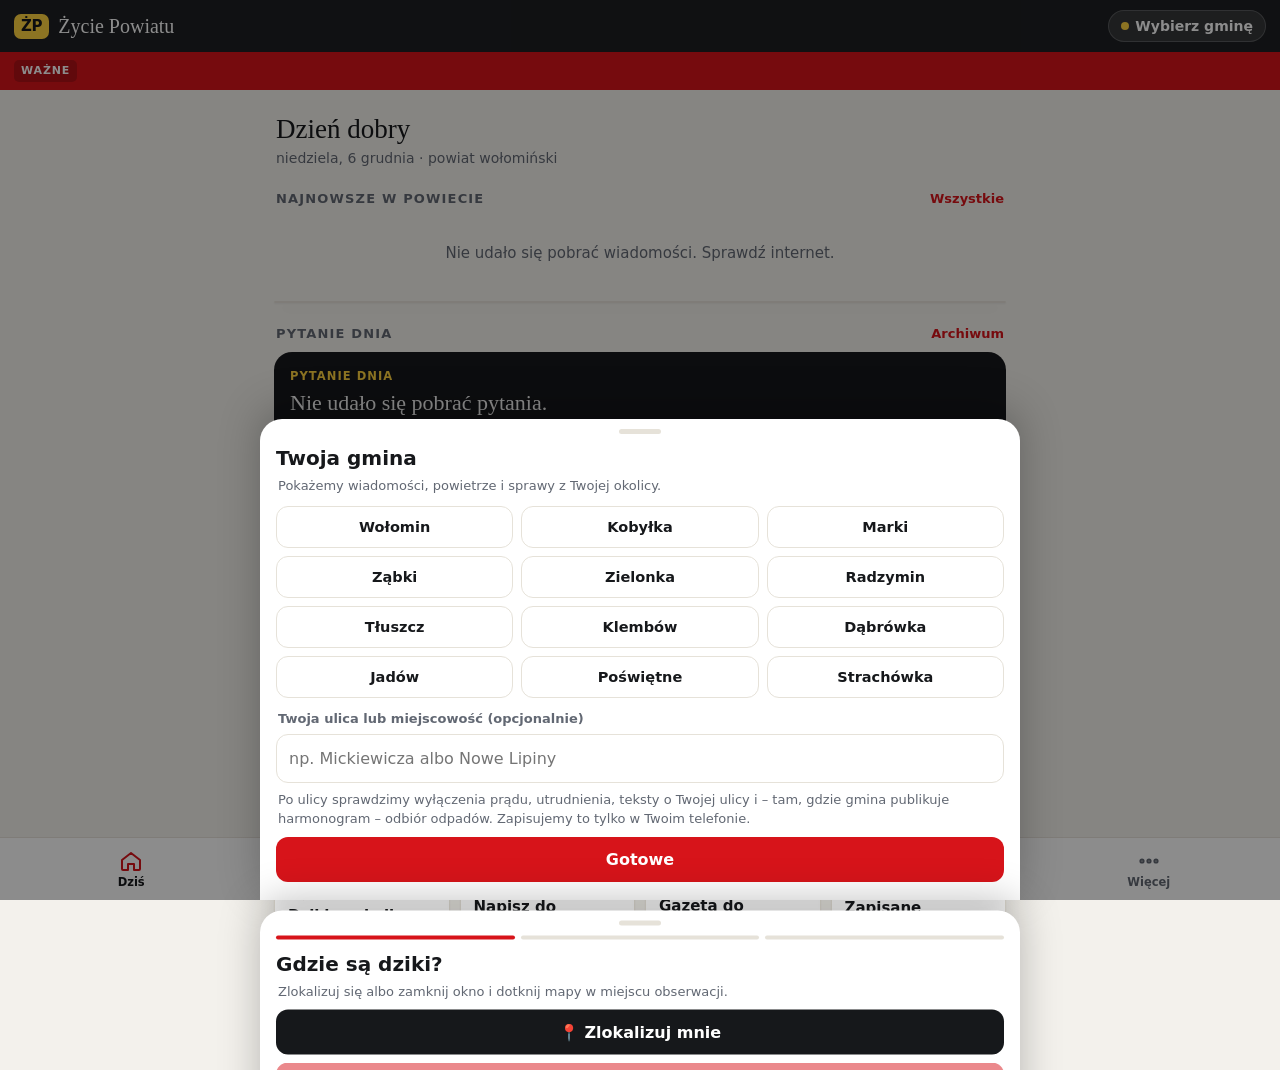
==== zyciepw/index.html @ 7878ee2e "Aplikacja dla czytelników zyciepw.pl (PWA) w katalogu zyciepw/ Wiadomości wg gminy, czytnik, Pytanie" ====
<!DOCTYPE html>
<html lang="pl">
<head>
<meta charset="utf-8">
<meta name="viewport" content="width=device-width, initial-scale=1, viewport-fit=cover">
<meta name="theme-color" content="#16181b">
<meta name="color-scheme" content="light dark">
<title>Życie Powiatu – aplikacja</title>
<meta name="description" content="Aplikacja czytelnika zyciepw.pl: wiadomości z Twojej gminy, Pytanie dnia, wyłączenia prądu i utrudnienia na Twojej ulicy, powietrze, mapa dzików i kontakt z redakcją.">
<link rel="manifest" href="manifest.webmanifest">
<link rel="icon" href="icon-192.png">
<link rel="apple-touch-icon" href="apple-touch-icon.png">
<meta name="apple-mobile-web-app-capable" content="yes">
<meta name="apple-mobile-web-app-title" content="Życie Powiatu">
<meta property="og:type" content="website">
<meta property="og:title" content="Życie Powiatu – aplikacja dla czytelników">
<meta property="og:description" content="Wiadomości z Twojej gminy, Pytanie dnia, Twoja ulica, powietrze i mapa dzików. Bezpłatnie, w telefonie.">
<meta property="og:image" content="https://lechur.github.io/wehikul-czasu/zyciepw/og.png">
<meta property="og:locale" content="pl_PL">
<style>
:root{--brand:#16181b;--y:#ffd23f;--r:#d7141a;--bg:#f3f1ec;--card:#fff;--ink:#16181b;--mut:#626873;--line:#e6e2d9;--soft:#efece5;--acc:#d7141a;--ok:#1f7a45;--okbg:#e6f4ea;--warnbg:#fff6da;--warnbd:#f0d98a;--hdr:rgba(22,24,27,.97);--nav:rgba(255,255,255,.97);--shadow:0 1px 2px rgba(0,0,0,.05),0 6px 18px rgba(0,0,0,.05);--fs:17px;color-scheme:light}
@media (prefers-color-scheme:dark){:root:not([data-theme=light]){--bg:#0f1012;--card:#1a1c20;--ink:#eceae5;--mut:#a2a6ad;--line:#2a2d33;--soft:#24272c;--acc:#ff5a5f;--okbg:#14301f;--warnbg:#352c10;--warnbd:#6b5517;--nav:rgba(22,24,27,.97);--shadow:none;color-scheme:dark}}
:root[data-theme=dark]{--bg:#0f1012;--card:#1a1c20;--ink:#eceae5;--mut:#a2a6ad;--line:#2a2d33;--soft:#24272c;--acc:#ff5a5f;--okbg:#14301f;--warnbg:#352c10;--warnbd:#6b5517;--nav:rgba(22,24,27,.97);--shadow:none;color-scheme:dark}
*{box-sizing:border-box;-webkit-tap-highlight-color:transparent}
html,body{margin:0}
body{font-family:system-ui,-apple-system,"Segoe UI",Roboto,Arial,sans-serif;background:var(--bg);color:var(--ink);line-height:1.45;font-size:16px}
a{color:var(--acc)}
button{font-family:inherit;font-size:inherit;color:inherit}
header.top{position:sticky;top:0;z-index:40;background:var(--hdr);color:#fff;padding:calc(10px + env(safe-area-inset-top)) 14px 10px;display:flex;align-items:center;gap:10px}
.logo{display:flex;align-items:center;gap:9px;text-decoration:none;color:#fff;min-width:0}
.logo b{background:var(--y);color:var(--brand);font-weight:900;font-size:15px;letter-spacing:-.02em;border-radius:7px;padding:5px 7px;line-height:1}
.logo span{font-family:Georgia,"Times New Roman",serif;font-size:20px;white-space:nowrap}
.gchip{margin-left:auto;display:flex;align-items:center;gap:6px;background:rgba(255,255,255,.1);border:1px solid rgba(255,255,255,.18);border-radius:999px;padding:7px 12px;font-size:14px;font-weight:600;cursor:pointer;white-space:nowrap}
.gchip::before{content:"";width:8px;height:8px;border-radius:50%;background:var(--y)}
.strip{background:var(--r);color:#fff;font-size:14px;display:flex;gap:10px;align-items:center;padding:8px 14px;overflow:hidden}
.strip b{text-transform:uppercase;font-size:11px;letter-spacing:.08em;background:rgba(0,0,0,.18);padding:3px 7px;border-radius:5px;flex:none}
.strip a{color:#fff;text-decoration:none;font-weight:600;white-space:nowrap;overflow:hidden;text-overflow:ellipsis}
main{max-width:760px;margin:0 auto;padding:12px 14px calc(96px + env(safe-area-inset-bottom))}
.view{display:none}.view.on{display:block;animation:fi .18s ease}
@keyframes fi{from{opacity:.4;transform:translateY(4px)}to{opacity:1;transform:none}}
h2.sec{font-size:13px;letter-spacing:.09em;text-transform:uppercase;color:var(--mut);margin:22px 2px 8px;display:flex;justify-content:space-between;align-items:baseline}
h2.sec a,h2.sec button{font-size:13px;letter-spacing:0;text-transform:none;font-weight:600;color:var(--acc);background:none;border:0;padding:0;cursor:pointer;text-decoration:none}
.card{background:var(--card);border:1px solid var(--line);border-radius:16px;padding:14px;box-shadow:var(--shadow)}
.hello{margin:4px 2px 0}.hello h1{font-family:Georgia,serif;font-weight:400;font-size:27px;line-height:1.15;margin:0}.hello p{margin:3px 0 0;color:var(--mut);font-size:14px}
.lead{display:block;text-decoration:none;color:inherit;border-radius:18px;overflow:hidden;background:var(--card);border:1px solid var(--line);box-shadow:var(--shadow);cursor:pointer}
.lead .im{aspect-ratio:2/1;background:linear-gradient(135deg,#2b2f36,#16181b);background-size:cover;background-position:center;position:relative}
.lead .im .k{position:absolute;left:12px;top:12px}
.lead .tx{padding:12px 14px 14px}.lead h3{font-family:Georgia,serif;font-weight:400;font-size:22px;line-height:1.2;margin:4px 0 6px}
.lead p{margin:0;color:var(--mut);font-size:15px}
.kat{display:inline-block;font-size:11px;font-weight:800;letter-spacing:.06em;text-transform:uppercase;background:var(--y);color:var(--brand);border-radius:5px;padding:3px 7px}
.kat.g{background:var(--brand);color:#fff}
.meta{font-size:12.5px;color:var(--mut)}
.list{background:var(--card);border:1px solid var(--line);border-radius:16px;overflow:hidden;box-shadow:var(--shadow)}
.it{display:flex;gap:12px;padding:12px 14px;border-bottom:1px solid var(--line);cursor:pointer;align-items:flex-start;background:none;border-left:0;border-right:0;border-top:0;width:100%;text-align:left}
.it:last-child{border-bottom:0}.it:active{background:var(--soft)}
.it .th{width:84px;height:66px;border-radius:10px;flex:none;background:var(--soft) center/cover no-repeat;display:grid;place-items:center;font-size:24px;color:var(--mut)}
.it h4{margin:0 0 4px;font-size:16px;line-height:1.28;font-weight:650}
.it .new{color:var(--r);font-weight:800;font-size:11px;letter-spacing:.06em;margin-right:4px}
.chips{display:flex;gap:7px;overflow-x:auto;padding:2px 2px 8px;scrollbar-width:none;margin:0 -14px;padding-left:14px;padding-right:14px}
.chips::-webkit-scrollbar{display:none}
.chip{flex:none;border:1px solid var(--line);background:var(--card);border-radius:999px;padding:8px 13px;font-size:14px;font-weight:600;cursor:pointer;white-space:nowrap}
.chip.on{background:var(--brand);color:#fff;border-color:var(--brand)}
:root[data-theme=dark] .chip.on{background:var(--y);color:var(--brand)}
@media (prefers-color-scheme:dark){:root:not([data-theme=light]) .chip.on{background:var(--y);color:var(--brand)}}
.srch{display:flex;gap:8px;margin:2px 0 10px}
input,select,textarea{width:100%;font:inherit;font-size:16px;color:var(--ink);background:var(--card);border:1px solid var(--line);border-radius:12px;padding:12px}
textarea{min-height:110px;resize:vertical}
label.l{display:block;font-size:13px;font-weight:700;color:var(--mut);margin:12px 2px 5px}
.btn{display:inline-flex;align-items:center;justify-content:center;gap:8px;border:0;border-radius:12px;padding:13px 16px;font-weight:700;background:var(--brand);color:#fff;cursor:pointer;text-decoration:none;font-size:16px}
.btn.y{background:var(--y);color:var(--brand)}.btn.r{background:var(--r);color:#fff}.btn.gh{background:var(--soft);color:var(--ink)}
.btn.w{width:100%}.btn:disabled{opacity:.5}
.row{display:flex;gap:10px}.row>*{flex:1}
.grid2{display:grid;grid-template-columns:1fr 1fr;gap:10px}
.tile{background:var(--card);border:1px solid var(--line);border-radius:16px;padding:13px;cursor:pointer;box-shadow:var(--shadow);text-align:left;display:block;text-decoration:none;color:inherit;width:100%}
.tile .ic{font-size:22px}.tile b{display:block;font-size:15px;margin-top:6px}.tile small{color:var(--mut);font-size:12.5px;display:block;margin-top:2px}
.big{font-size:30px;font-weight:800;line-height:1.05;letter-spacing:-.02em}
/* pytanie dnia */
.pd{background:var(--brand);color:#fff;border-radius:18px;padding:16px}
.pd .k{font-size:11.5px;font-weight:800;letter-spacing:.09em;text-transform:uppercase;color:var(--y)}
.pd h3{font-family:Georgia,serif;font-weight:400;font-size:22px;line-height:1.2;margin:6px 0 12px}
.pd .opts{display:grid;gap:8px}
.pd .opts button{background:rgba(255,255,255,.08);border:1px solid rgba(255,255,255,.2);border-radius:12px;padding:12px 14px;text-align:left;font-weight:600;cursor:pointer;color:#fff}
.pd .opts button:active{background:rgba(255,210,63,.25)}
.pd select{background:rgba(255,255,255,.08);color:#fff;border-color:rgba(255,255,255,.2);padding:9px 10px;font-size:15px;margin-bottom:10px}
.pd select option{color:#16181b}
.res{margin:8px 0}.res .bar{height:30px;border-radius:9px;background:rgba(255,255,255,.08);position:relative;overflow:hidden}
.res .bar i{position:absolute;inset:0 auto 0 0;background:rgba(255,255,255,.22);border-radius:9px}
.res.me .bar i{background:rgba(255,210,63,.42);box-shadow:inset 3px 0 0 var(--y)}
.res .bar span{position:relative;display:flex;justify-content:space-between;padding:5px 10px;font-size:14px;font-weight:600}
.pd small{opacity:.7;font-size:12.5px}
/* okolica */
.ok{display:flex;gap:10px;align-items:flex-start;padding:10px 0;border-bottom:1px solid var(--line)}.ok:last-child{border-bottom:0}
.ok .e{font-size:20px;width:28px;text-align:center;flex:none}
.ok b{display:block;font-size:15px}.ok span{font-size:13.5px;color:var(--mut)}
.badge{display:inline-block;border-radius:999px;padding:2px 9px;font-size:12px;font-weight:700;background:var(--okbg);color:var(--ok)}
.badge.w{background:var(--warnbg);color:#8a5b00}
.air{display:flex;align-items:center;gap:14px}
.air .dot{width:54px;height:54px;border-radius:50%;display:grid;place-items:center;font-weight:800;color:#fff;font-size:13px;flex:none;text-align:center;line-height:1.1}
.wdays{display:flex;gap:8px;margin-top:10px}
.wd{flex:1;background:var(--soft);border-radius:12px;padding:8px;text-align:center;font-size:13px}.wd b{display:block;font-size:17px}
.bins{display:flex;flex-wrap:wrap;gap:6px;margin-top:6px}.bin{display:inline-flex;align-items:center;gap:6px;font-size:14px;font-weight:600;background:var(--soft);border-radius:10px;padding:5px 9px}.bin i{width:10px;height:10px;border-radius:50%}
/* artykuł */
#reader{position:fixed;inset:0;z-index:60;background:var(--bg);overflow-y:auto;display:none;-webkit-overflow-scrolling:touch}
#reader.on{display:block;animation:sl .2s ease}
@keyframes sl{from{transform:translateX(30px);opacity:.5}to{transform:none;opacity:1}}
.rbar{position:sticky;top:0;z-index:2;display:flex;align-items:center;gap:6px;background:var(--hdr);color:#fff;padding:calc(8px + env(safe-area-inset-top)) 8px 8px}
.rbar button,.rbar a{background:none;border:0;color:#fff;font-size:15px;font-weight:600;padding:9px 11px;border-radius:10px;cursor:pointer;text-decoration:none}
.rbar .sp{flex:1}
.rprog{position:sticky;top:calc(52px + env(safe-area-inset-top));height:3px;background:var(--y);width:0;z-index:2}
article.r{max-width:700px;margin:0 auto;padding:16px 18px 120px;font-size:var(--fs)}
article.r h1{font-family:Georgia,serif;font-weight:400;font-size:calc(var(--fs) * 1.65);line-height:1.18;margin:10px 0 8px}
article.r .hero{width:100%;border-radius:14px;aspect-ratio:2/1;object-fit:cover;background:var(--soft);display:block;margin:10px 0}
article.r .body{line-height:1.65}
article.r .body p{margin:0 0 1em}
article.r .body img{max-width:100%;height:auto;border-radius:10px}
article.r .body figure{margin:1em 0}article.r .body figcaption{font-size:13px;color:var(--mut)}
article.r .body h2,article.r .body h3{font-family:Georgia,serif;font-weight:400;line-height:1.25}
article.r .body blockquote{margin:1em 0;padding:4px 14px;border-left:4px solid var(--y);color:var(--mut)}
article.r .body iframe{display:none}
article.r .body .vid{display:block;background:var(--soft);border-radius:12px;padding:12px 14px;font-weight:700;text-decoration:none;margin:1em 0}
.rfoot{border-top:1px solid var(--line);margin-top:24px;padding-top:14px;display:grid;gap:10px}
.rel h4{font-size:13px;letter-spacing:.08em;text-transform:uppercase;color:var(--mut);margin:26px 0 8px}
/* mapa */
#dzmap{height:58vh;min-height:330px;border-radius:16px;overflow:hidden;border:1px solid var(--line);background:#dfe6dc}
:root[data-theme=dark] #dzmap{background:#1b231c}
.leaflet-container{font-family:inherit}
.legend{display:flex;gap:12px;flex-wrap:wrap;font-size:13px;color:var(--mut);margin:8px 2px}.legend i{display:inline-block;width:11px;height:11px;border-radius:50%;margin-right:5px;vertical-align:-1px;border:2px solid #fff;box-shadow:0 0 0 1px rgba(0,0,0,.15)}
.sheet{position:fixed;left:0;right:0;bottom:0;z-index:70;background:var(--card);border-radius:22px 22px 0 0;box-shadow:0 -10px 40px rgba(0,0,0,.25);padding:10px 16px calc(18px + env(safe-area-inset-bottom));max-height:88vh;overflow-y:auto;transform:translateY(105%);transition:transform .25s ease;max-width:760px;margin:0 auto}
.sheet.on{transform:none}
.sheet .grab{width:42px;height:5px;border-radius:3px;background:var(--line);margin:0 auto 10px}
.sheet h3{margin:4px 0 4px;font-size:20px}
.dim{position:fixed;inset:0;background:rgba(0,0,0,.45);z-index:65;display:none}.dim.on{display:block}
.opts2{display:grid;grid-template-columns:1fr 1fr;gap:8px}
.opt{border:1.5px solid var(--line);background:var(--card);border-radius:12px;padding:12px;font-weight:600;text-align:left;cursor:pointer;font-size:15px}
.opt.on{border-color:var(--r);background:rgba(215,20,26,.07)}
.gtiles{display:grid;grid-template-columns:repeat(3,1fr);gap:8px;margin-top:10px}
.gt{border:1.5px solid var(--line);background:var(--card);border-radius:12px;padding:12px 6px;font-weight:700;cursor:pointer;font-size:14.5px}
.gt.on{border-color:var(--r);background:rgba(215,20,26,.07)}
.steps{display:flex;gap:6px;margin:6px 0 10px}.steps i{flex:1;height:4px;border-radius:2px;background:var(--line)}.steps i.on{background:var(--r)}
.file{display:flex;align-items:center;gap:10px;border:1.5px dashed var(--line);border-radius:12px;padding:14px;cursor:pointer;font-weight:600}
.file input{display:none}
.note{font-size:13px;color:var(--mut);margin:8px 2px}
.warn{background:var(--warnbg);border:1px solid var(--warnbd);border-radius:12px;padding:10px 12px;font-size:14px;margin:10px 0}
/* nav */
nav.tab{position:fixed;left:0;right:0;bottom:0;z-index:50;background:var(--nav);border-top:1px solid var(--line);display:flex;justify-content:space-around;padding:6px 4px calc(6px + env(safe-area-inset-bottom));backdrop-filter:blur(12px);-webkit-backdrop-filter:blur(12px)}
nav.tab button{flex:1;background:none;border:0;display:flex;flex-direction:column;align-items:center;gap:2px;font-size:11.5px;font-weight:600;color:var(--mut);padding:5px 0;cursor:pointer;position:relative}
nav.tab button svg{width:24px;height:24px}
nav.tab button.on{color:var(--ink)}nav.tab button.on svg{color:var(--r)}
nav.tab .cnt{position:absolute;top:0;left:calc(50% + 6px);background:var(--r);color:#fff;border-radius:999px;font-size:10.5px;padding:1px 6px;font-weight:800}
.toast{position:fixed;left:50%;bottom:calc(84px + env(safe-area-inset-bottom));transform:translateX(-50%) translateY(20px);opacity:0;background:var(--brand);color:#fff;padding:11px 16px;border-radius:12px;font-size:14.5px;z-index:90;transition:.2s;pointer-events:none;max-width:90vw;text-align:center}
.toast.on{opacity:1;transform:translateX(-50%)}
.seg{display:grid;grid-template-columns:repeat(3,1fr);background:var(--soft);border-radius:12px;padding:3px}
.seg button{border:0;background:none;border-radius:9px;padding:9px;font-weight:600;cursor:pointer;font-size:14px}
.seg button.on{background:var(--card);box-shadow:0 1px 3px rgba(0,0,0,.12)}
.menu{background:var(--card);border:1px solid var(--line);border-radius:16px;overflow:hidden}
.menu a,.menu button{display:flex;align-items:center;gap:12px;padding:14px;border:0;border-bottom:1px solid var(--line);width:100%;background:none;text-align:left;text-decoration:none;color:var(--ink);font-size:15.5px;cursor:pointer}
.menu a:last-child,.menu button:last-child{border-bottom:0}
.menu .e{font-size:20px;width:26px;text-align:center}.menu small{display:block;color:var(--mut);font-size:12.5px}
.menu .ar{margin-left:auto;color:var(--mut)}
.empty{text-align:center;color:var(--mut);padding:26px 10px;font-size:15px}
.skel{background:linear-gradient(90deg,var(--soft),var(--line),var(--soft));background-size:200% 100%;animation:sk 1.2s infinite;border-radius:10px}
@keyframes sk{to{background-position:-200% 0}}
.offline{background:var(--warnbg);border:1px solid var(--warnbd);color:var(--ink);border-radius:12px;padding:9px 12px;font-size:13.5px;margin:0 0 10px;display:none}
.more{display:block;margin:12px auto 0}
.inst{display:none;background:var(--brand);color:#fff;border-radius:16px;padding:14px;margin-top:14px;gap:12px;align-items:center}
.inst.on{display:flex}.inst b{display:block}.inst small{opacity:.8}
.qr{width:120px;height:120px;border-radius:10px;background:#fff;padding:6px;flex:none}.qr img,.qr canvas{width:108px!important;height:108px!important;display:block}
@media (min-width:900px){main{padding-top:20px}.grid2{grid-template-columns:repeat(4,1fr)}}
</style>
</head>
<body>
<header class="top">
 <a class="logo" href="#dzis" aria-label="Życie Powiatu – start"><b>ŻP</b><span>Życie Powiatu</span></a>
 <button class="gchip" id="gchip" aria-label="Zmień gminę">Wybierz gminę</button>
</header>
<div class="strip" id="strip" hidden><b>Ważne</b><a id="strip-a" href="#"></a></div>

<main>
<div class="offline" id="offline"></div>

<!-- DZIŚ -->
<section class="view on" id="v-dzis">
 <div class="hello"><h1 id="hi">Dzień dobry</h1><p id="hidate"></p></div>
 <h2 class="sec"><span id="lead-t">Najważniejsze</span><button data-go="wiadomosci">Wszystkie</button></h2>
 <div id="s-lead"><div class="skel" style="height:300px;border-radius:18px"></div></div>
 <div class="list" id="s-list" style="margin-top:10px"></div>

 <h2 class="sec"><span>Pytanie dnia</span><a href="https://www.zyciepw.pl/pytanie-dnia/" target="_blank" rel="noopener">Archiwum</a></h2>
 <div class="pd" id="pd"><div class="k">Pytanie dnia</div><h3>Ładuję…</h3></div>

 <h2 class="sec"><span id="ok-t">Twoja okolica</span><button id="ok-edit">Zmień</button></h2>
 <div class="card" id="okolica"></div>

 <h2 class="sec"><span>Powietrze i pogoda</span><a href="https://www.zyciepw.pl/smog-powiat-wolominski/" target="_blank" rel="noopener">Więcej</a></h2>
 <div class="card" id="air"></div>

 <h2 class="sec"><span>Na skróty</span></h2>
 <div class="grid2" id="tiles">
  <button class="tile" data-go="dziki"><div class="ic">🐗</div><b>Dziki w okolicy</b><small id="t-dz">Mapa i zgłoszenia</small></button>
  <button class="tile" data-go="zglos"><div class="ic">✍️</div><b>Napisz do redakcji</b><small>Temat, zdjęcie, sygnał</small></button>
  <a class="tile" id="t-gaz" href="https://www.zyciepw.pl/archiwum-gazety" target="_blank" rel="noopener"><div class="ic">📰</div><b>Gazeta do pobrania</b><small id="t-gaz-s">Najnowszy numer</small></a>
  <button class="tile" data-go="zapisane"><div class="ic">🔖</div><b>Zapisane</b><small id="t-zap">Do przeczytania później</small></button>
 </div>
 <div class="inst" id="inst"><div style="font-size:30px">📲</div><div style="flex:1"><b>Dodaj do ekranu głównego</b><small id="inst-txt">Jedno dotknięcie i masz Życie Powiatu jak aplikację.</small></div><button class="btn y" id="inst-btn">Dodaj</button></div>
</section>

<!-- WIADOMOŚCI -->
<section class="view" id="v-wiadomosci">
 <div class="srch"><input id="q" type="search" placeholder="Szukaj w zyciepw.pl" enterkeyhint="search" autocomplete="off"></div>
 <div class="chips" id="fchips"></div>
 <div class="list" id="n-list"></div>
 <button class="btn gh more" id="n-more" hidden>Pokaż starsze</button>
</section>

<!-- DZIKI -->
<section class="view" id="v-dziki">
 <div class="hello"><h1>Dziki w okolicy</h1><p id="dz-sum">Obserwacje mieszkańców z ostatnich 14 dni.</p></div>
 <div class="chips" id="dz-chips" style="margin-top:10px"></div>
 <div id="dzmap"></div>
 <div class="legend"><span><i style="background:#d21f1f"></i>do 2 dni</span><span><i style="background:#f08a24"></i>3–7 dni</span><span><i style="background:#9aa3b2"></i>starsze</span></div>
 <button class="btn r w" id="dz-add" style="margin-top:6px">🐗 Widzę dziki – zgłoś</button>
 <p class="note">Zgłoszenia trafiają na wspólną mapę zyciepw.pl. Nie wysyłaj zdjęć, na których widać ludzi. Punkty znikają po 14 dniach. W razie zagrożenia dzwoń 112.</p>
</section>

<!-- ZGŁOŚ -->
<section class="view" id="v-zglos">
 <div class="hello"><h1>Napisz do redakcji</h1><p>Coś się dzieje w Twojej okolicy? Daj znać – sprawdzimy i opiszemy.</p></div>
 <form id="zf" class="card" style="margin-top:12px" novalidate>
  <label class="l" for="zf-g">Gmina</label><select id="zf-g"></select>
  <label class="l" for="zf-gdzie">Gdzie? (ulica, miejsce)</label><input id="zf-gdzie" placeholder="np. ul. Lipowa przy szkole">
  <label class="l" for="zf-co">Co się stało?</label><textarea id="zf-co" placeholder="Opisz krótko: co, kiedy, kogo dotyczy."></textarea>
  <label class="l">Zdjęcie (opcjonalnie)</label>
  <label class="file"><input type="file" id="zf-f" accept="image/*"><span>📷</span><span id="zf-fn">Dodaj zdjęcie</span></label>
  <label class="l" for="zf-k">Twój kontakt (opcjonalnie)</label><input id="zf-k" placeholder="telefon lub e-mail – tylko dla redakcji">
  <button class="btn r w" style="margin-top:14px" type="submit">Wyślij do redakcji</button>
  <p class="note" id="zf-note">Wiadomość otworzy się w Twojej poczcie (lub w menu udostępniania razem ze zdjęciem). Adres redakcji: <b>redakcja@zyciepw.pl</b></p>
 </form>
</section>

<!-- ZAPISANE -->
<section class="view" id="v-zapisane">
 <div class="hello"><h1>Zapisane</h1><p>Artykuły do przeczytania później. Działają też bez internetu.</p></div>
 <div class="list" id="z-list" style="margin-top:12px"></div>
</section>

<!-- WIĘCEJ -->
<section class="view" id="v-wiecej">
 <div class="hello"><h1>Więcej</h1><p>Ustawienia i narzędzia portalu.</p></div>
 <h2 class="sec"><span>Moja okolica</span></h2>
 <div class="menu">
  <button id="m-gmina"><span class="e">📍</span><span>Moja gmina i ulica<small id="m-gmina-s">nie ustawiono</small></span><span class="ar">›</span></button>
 </div>
 <h2 class="sec"><span>Wygląd</span></h2>
 <div class="card">
  <div class="seg" id="theme"><button data-t="auto">Auto</button><button data-t="light">Jasny</button><button data-t="dark">Ciemny</button></div>
  <label class="l">Wielkość tekstu w artykułach</label>
  <div class="seg" id="fsz"><button data-f="16">A</button><button data-f="18" style="font-size:17px">A</button><button data-f="21" style="font-size:20px">A</button></div>
 </div>
 <h2 class="sec"><span>Narzędzia zyciepw.pl</span></h2>
 <div class="menu">
  <a href="https://www.zyciepw.pl/wylaczenia-pradu/" target="_blank" rel="noopener"><span class="e">⚡</span><span>Wyłączenia prądu<small>Planowane, w każdej gminie</small></span><span class="ar">↗</span></a>
  <a href="https://www.zyciepw.pl/utrudnienia/" target="_blank" rel="noopener"><span class="e">🚧</span><span>Utrudnienia drogowe<small>Zamknięcia i objazdy na mapie</small></span><span class="ar">↗</span></a>
  <a href="https://www.zyciepw.pl/moja-ulica/" target="_blank" rel="noopener"><span class="e">🏠</span><span>Moja ulica<small>Wszystko o Twojej ulicy</small></span><span class="ar">↗</span></a>
  <a href="https://www.zyciepw.pl/budzety-gmin/" target="_blank" rel="noopener"><span class="e">💰</span><span>Budżety gmin<small>Na co idą nasze pieniądze</small></span><span class="ar">↗</span></a>
  <a href="https://www.zyciepw.pl/wehikul-czasu/" target="_blank" rel="noopener"><span class="e">🕰️</span><span>Wehikuł czasu<small>Miasta z lotu ptaka: wtedy i dziś</small></span><span class="ar">↗</span></a>
  <a href="https://www.zyciepw.pl/kino/" target="_blank" rel="noopener"><span class="e">🎬</span><span>Kino<small>Repertuar w okolicy</small></span><span class="ar">↗</span></a>
  <a href="https://www.zyciepw.pl/firmy/" target="_blank" rel="noopener"><span class="e">🏪</span><span>Katalog firm<small>Lokalni przedsiębiorcy</small></span><span class="ar">↗</span></a>
  <a id="m-kob" href="https://lechur.github.io/wehikul-czasu/kobylka/" target="_blank" rel="noopener" hidden><span class="e">🏛️</span><span>Aplikacja mieszkańca Kobyłki<small>Odpady, sprawy do radnych, komunikacja</small></span><span class="ar">↗</span></a>
 </div>
 <h2 class="sec"><span>Życie Powiatu</span></h2>
 <div class="menu">
  <a href="https://www.zyciepw.pl/redakcja/" target="_blank" rel="noopener"><span class="e">👥</span><span>Redakcja i kontakt<small>redakcja@zyciepw.pl</small></span><span class="ar">↗</span></a>
  <a href="https://www.zyciepw.pl/reklama/" target="_blank" rel="noopener"><span class="e">📣</span><span>Reklama dla firm<small>Portal, gazeta, aplikacja</small></span><span class="ar">↗</span></a>
  <a href="https://www.zyciepw.pl/polityka-prywatnosci/" target="_blank" rel="noopener"><span class="e">🔒</span><span>Prywatność<small>Ustawienia zostają w Twoim telefonie</small></span><span class="ar">↗</span></a>
  <button id="m-share"><span class="e">💬</span><span>Poleć aplikację znajomym<small>Wyślij link</small></span><span class="ar">›</span></button>
 </div>
 <div class="card" style="margin-top:14px;display:flex;gap:14px;align-items:center">
  <div class="qr" id="qr" role="img" aria-label="Kod QR aplikacji"></div>
  <div><b>Otwórz w telefonie</b><p class="meta" style="margin:4px 0 0">Zeskanuj kod aparatem, a potem wybierz „Dodaj do ekranu głównego”.</p></div>
 </div>
 <p class="note" style="text-align:center;margin-top:16px">Życie Powiatu na Mazowszu · bezpłatny tygodnik powiatu wołomińskiego<br><span id="ver"></span></p>
</section>
</main>

<!-- czytnik -->
<div id="reader" aria-modal="true" role="dialog">
 <div class="rbar"><button id="r-back">‹ Wróć</button><span class="sp"></span><button id="r-fs" aria-label="Wielkość tekstu">Aa</button><button id="r-save" aria-label="Zapisz">🔖</button><button id="r-share" aria-label="Udostępnij">↗︎</button></div>
 <div class="rprog" id="rprog"></div>
 <article class="r" id="r-art"></article>
</div>

<!-- arkusze -->
<div class="dim" id="dim"></div>
<div class="sheet" id="sh-g">
 <div class="grab"></div>
 <h3>Twoja gmina</h3>
 <p class="note" style="margin-top:0">Pokażemy wiadomości, powietrze i sprawy z Twojej okolicy.</p>
 <div class="gtiles" id="gtiles"></div>
 <label class="l" for="g-u">Twoja ulica lub miejscowość (opcjonalnie)</label>
 <input id="g-u" placeholder="np. Mickiewicza albo Nowe Lipiny" autocomplete="address-line1">
 <p class="note">Po ulicy sprawdzimy wyłączenia prądu, utrudnienia, teksty o Twojej ulicy i – tam, gdzie gmina publikuje harmonogram – odbiór odpadów. Zapisujemy to tylko w Twoim telefonie.</p>
 <button class="btn r w" id="g-ok">Gotowe</button>
</div>

<div class="sheet" id="sh-dz">
 <div class="grab"></div>
 <div class="steps"><i class="on"></i><i></i><i></i></div>
 <div id="dz-s1">
  <h3>Gdzie są dziki?</h3>
  <p class="note" style="margin-top:0">Zlokalizuj się albo zamknij okno i dotknij mapy w miejscu obserwacji.</p>
  <button class="btn w" id="dz-gps">📍 Zlokalizuj mnie</button>
  <p class="note" id="dz-where"></p>
  <button class="btn r w" id="dz-n1" disabled>Dalej</button>
 </div>
 <div id="dz-s2" hidden>
  <h3>Ile i co robią?</h3>
  <div class="opts2" id="dz-ile"></div>
  <div class="opts2" id="dz-co" style="margin-top:10px"></div>
  <div class="row" style="margin-top:14px"><button class="btn gh" id="dz-b2">Wstecz</button><button class="btn r" id="dz-n2" disabled>Dalej</button></div>
 </div>
 <div id="dz-s3" hidden>
  <h3>Zdjęcie lub film (opcjonalnie)</h3>
  <label class="file"><input type="file" id="dz-f" accept="image/*,video/*"><span>📷</span><span id="dz-fn">Dodaj zdjęcie lub krótki film</span></label>
  <p class="note">Zdjęcie pojawi się na mapie po sprawdzeniu przez redakcję.</p>
  <div class="row" style="margin-top:10px"><button class="btn gh" id="dz-b3">Wstecz</button><button class="btn r" id="dz-send">Wyślij zgłoszenie</button></div>
  <p class="note" id="dz-msg"></p>
 </div>
</div>

<nav class="tab" id="tabbar">
 <button data-go="dzis" class="on"><svg viewBox="0 0 24 24" fill="none" stroke="currentColor" stroke-width="2" stroke-linecap="round" stroke-linejoin="round"><path d="M3 11l9-7 9 7v9a1 1 0 0 1-1 1h-5v-6h-6v6H4a1 1 0 0 1-1-1z"/></svg>Dziś</button>
 <button data-go="wiadomosci"><svg viewBox="0 0 24 24" fill="none" stroke="currentColor" stroke-width="2" stroke-linecap="round" stroke-linejoin="round"><rect x="3" y="4" width="18" height="16" rx="2"/><path d="M7 8h10M7 12h10M7 16h6"/></svg>Wiadomości<span class="cnt" id="cnt" hidden></span></button>
 <button data-go="dziki"><svg viewBox="0 0 24 24" fill="none" stroke="currentColor" stroke-width="2" stroke-linecap="round" stroke-linejoin="round"><path d="M12 21s-7-6.2-7-12a7 7 0 0 1 14 0c0 5.8-7 12-7 12z"/><circle cx="12" cy="9" r="2.5"/></svg>Mapa</button>
 <button data-go="zglos"><svg viewBox="0 0 24 24" fill="none" stroke="currentColor" stroke-width="2" stroke-linecap="round" stroke-linejoin="round"><path d="M4 20h4L19 9l-4-4L4 16z"/><path d="M13.5 6.5l4 4"/></svg>Do redakcji</button>
 <button data-go="wiecej"><svg viewBox="0 0 24 24" fill="none" stroke="currentColor" stroke-width="2" stroke-linecap="round"><circle cx="5" cy="12" r="1.6"/><circle cx="12" cy="12" r="1.6"/><circle cx="19" cy="12" r="1.6"/></svg>Więcej</button>
</nav>
<div class="toast" id="toast"></div>

<script id="snap" type="application/json">null</script>
<script>
(function(){
'use strict';
var VER='1.0 · 15.11.2026';
var SITE='https://www.zyciepw.pl',API=SITE+'/wp-json',DZAPI=SITE+'/mieszkaniec-api/?zasob=dziki';
var SNAP=null;try{SNAP=JSON.parse(document.getElementById('snap').textContent)}catch(e){}
var PREVIEW=!!(SNAP&&SNAP.podglad);
var APPURL=PREVIEW?'https://lechur.github.io/wehikul-czasu/zyciepw/':location.href.split('#')[0];
function qr(){var e=$('qr');if(e.firstChild)return;var s=document.createElement('script');s.src='https://cdnjs.cloudflare.com/ajax/libs/qrcodejs/1.0.0/qrcode.min.js';s.onload=function(){try{new QRCode(e,{text:APPURL,width:216,height:216,correctLevel:QRCode.CorrectLevel.M})}catch(x){e.parentNode.style.display='none'}};s.onerror=function(){e.parentNode.style.display='none'};document.body.appendChild(s)}
var G=[{s:'wolomin',n:'Wołomin',c:153,la:52.3449,lo:21.242},{s:'kobylka',n:'Kobyłka',c:159,la:52.3394,lo:21.1957},{s:'marki',n:'Marki',c:616,la:52.3263,lo:21.1047},{s:'zabki',n:'Ząbki',c:722,la:52.2925,lo:21.1062},{s:'zielonka',n:'Zielonka',c:168,la:52.3054,lo:21.1604},{s:'radzymin',n:'Radzymin',c:174,la:52.4147,lo:21.184},{s:'tluszcz',n:'Tłuszcz',c:718,la:52.4329,lo:21.4386},{s:'klembow',n:'Klembów',c:190,la:52.4048,lo:21.3324},{s:'dabrowka',n:'Dąbrówka',c:777,la:52.489,lo:21.259},{s:'jadow',n:'Jadów',c:744,la:52.4808,lo:21.6242},{s:'poswietne',n:'Poświętne',c:733,la:52.36,lo:21.4},{s:'strachowka',n:'Strachówka',c:732,la:52.433,lo:21.666}];
var GC={};G.forEach(function(g){GC[g.c]=g});
var KAT={85:'Samorząd',79:'Sport',88:'Kultura',90:'Zdrowie',91:'Ekologia',80:'Oświata',93:'Bezpieczeństwo',12451:'Na sygnale',75:'Wydarzenia',82:'Felietony',452:'Historia',83:'Gospodarka',87:'Polityka',1365:'Fotoreportaż',1602:'Prawo i biznes',1650:'Kulinaria',3:'Aktualności',380:'Powiat'};
var FILTRY=[{id:'moja',n:'Moja gmina'},{id:'all',n:'Najnowsze'},{id:'powiat',n:'Powiat',q:'categories=380'},{id:'sam',n:'Samorząd',q:'categories=85'},{id:'bez',n:'Na sygnale',q:'categories=93,12451'},{id:'sport',n:'Sport',q:'categories=79'},{id:'kul',n:'Kultura',q:'categories=88,75'},{id:'zdr',n:'Zdrowie',q:'categories=90'},{id:'osw',n:'Oświata',q:'categories=80'},{id:'eko',n:'Ekologia',q:'categories=91'}];
var DZILE=['1 dzik','2–5 dzików','więcej niż 5 dzików','locha z młodymi'],DZCO=['przechodzą','żerują, ryją','są przy śmietnikach','zachowują się agresywnie'];
var FR={zm:['zmieszane','#4b4f55'],bio:['bio','#8a5a2b'],pap:['papier','#1f6fd1'],mtw:['metale i tworzywa','#e2b100'],szk:['szkło','#1f8a4c'],seg:['segregowane','#1f6fd1'],gab:['gabaryty','#7a3db8'],pop:['popiół','#8c8c8c'],cho:['choinki','#2e7d32']};

/* ---------- stan ---------- */
var S={g:'',u:'',theme:'auto',fs:18,saved:[],seen:0,votes:{}};
try{var x=JSON.parse(localStorage.getItem('zp_app')||'null');if(x)for(var k in x)S[k]=x[k]}catch(e){}
function save(){try{localStorage.setItem('zp_app',JSON.stringify(S))}catch(e){}}
function cacheGet(k){try{return JSON.parse(localStorage.getItem('zp_c_'+k)||'null')}catch(e){return null}}
function cacheSet(k,v){try{localStorage.setItem('zp_c_'+k,JSON.stringify(v))}catch(e){}}
var $=function(id){return document.getElementById(id)};
function esc(s){return String(s==null?'':s).replace(/[&<>"']/g,function(c){return {'&':'&amp;','<':'&lt;','>':'&gt;','"':'&quot;',"'":'&#39;'}[c]})}
function txt(h){var d=document.createElement('div');d.innerHTML=h||'';return (d.textContent||'').replace(/\s+/g,' ').trim()}
function gm(s){for(var i=0;i<G.length;i++)if(G[i].s===s)return G[i];return null}
function pl(n,a,b,c){return n===1?a:(n%10>=2&&n%10<=4&&(n%100<10||n%100>=20))?b:c}
function toast(m){var t=$('toast');t.textContent=m;t.classList.add('on');clearTimeout(t._t);t._t=setTimeout(function(){t.classList.remove('on')},2600)}
function ago(d){var t=new Date(d),m=(Date.now()-t)/6e4;if(m<1)return 'przed chwilą';if(m<60)return Math.round(m)+' min temu';if(m<60*24&&t.getDate()===new Date().getDate())return 'dziś, '+t.toLocaleTimeString('pl-PL',{hour:'2-digit',minute:'2-digit'});var y=new Date();y.setDate(y.getDate()-1);if(t.toDateString()===y.toDateString())return 'wczoraj, '+t.toLocaleTimeString('pl-PL',{hour:'2-digit',minute:'2-digit'});return t.toLocaleDateString('pl-PL',{day:'numeric',month:'long'})}
function tmo(p,ms){return Promise.race([p,new Promise(function(_,r){setTimeout(function(){r(new Error('timeout'))},ms||9000)})])}
var offlineShown=false;
function offline(){if(offlineShown)return;offlineShown=true;var o=$('offline');o.style.display='block';o.textContent=PREVIEW?'Podgląd aplikacji: dane zapisane '+(SNAP.stan||'')+'. Po instalacji na telefonie wszystko odświeża się na żywo.':'Brak połączenia – pokazuję ostatnio pobrane dane.'}
/* GET z zapasem: sieć → pamięć telefonu → migawka */
function getJ(url,key){
 if(PREVIEW){var v=SNAP.r[key];if(v===undefined&&key)v=SNAP.r[key.split('_').slice(0,2).join('_')];offline();return v!==undefined?Promise.resolve(v):Promise.reject(new Error('brak'))}
 return tmo(fetch(url).then(function(r){if(!r.ok)throw new Error(r.status);return r.json()}),9000).then(function(j){if(key)cacheSet(key,j);return j}).catch(function(e){var c=key&&cacheGet(key);if(c){offline();return c}throw e})}

/* ---------- motyw ---------- */
function theme(){if(S.theme==='auto')document.documentElement.removeAttribute('data-theme');else document.documentElement.setAttribute('data-theme',S.theme);document.querySelectorAll('#theme button').forEach(function(b){b.classList.toggle('on',b.dataset.t===S.theme)});document.querySelectorAll('#fsz button').forEach(function(b){b.classList.toggle('on',+b.dataset.f===S.fs)});document.documentElement.style.setProperty('--fs',S.fs+'px')}
document.querySelectorAll('#theme button').forEach(function(b){b.onclick=function(){S.theme=b.dataset.t;save();theme()}});
document.querySelectorAll('#fsz button').forEach(function(b){b.onclick=function(){S.fs=+b.dataset.f;save();theme()}});

/* ---------- posty ---------- */
var F='_fields=id,date,link,title,excerpt,categories,tags,_links,_embedded&_embed=wp:featuredmedia';
function img(p,size){
 if(p._img!==undefined)return p._img;
 try{var m=p._embedded['wp:featuredmedia'][0],s=m.media_details&&m.media_details.sizes||{};var o=s[size]||s['zycie-card']||s.medium_large||s.large||s.medium;return (o&&o.source_url)||m.source_url||''}catch(e){return ''}}
function kat(p){var c=p.categories||[],g='',k='';c.forEach(function(i){if(GC[i]&&!g)g=GC[i].n;if(KAT[i]&&!k&&i!==3&&i!==380)k=KAT[i]});return {g:g,k:k}}
function isNew(p){return S.seen&&new Date(p.date)>new Date(S.seen)}
var POSTS={};
function keep(arr){(arr||[]).forEach(function(p){POSTS[p.id]=p})}
function item(p){var k=kat(p),im=img(p,'zycie-square');return '<button class="it" data-p="'+p.id+'"><div class="th"'+(im?' style="background-image:url(\''+esc(im)+'\')"':'')+'>'+(im?'':'📰')+'</div><div><h4>'+(isNew(p)?'<span class="new">NOWE</span>':'')+esc(txt(p.title.rendered))+'</h4><div class="meta">'+esc([k.g,k.k].filter(Boolean).join(' · '))+(k.g||k.k?' · ':'')+ago(p.date)+'</div></div></button>'}
function bindItems(el){el.querySelectorAll('[data-p]').forEach(function(b){b.onclick=function(){openArt(+b.dataset.p)}})}

/* ---------- DZIŚ ---------- */
function hello(){var h=new Date().getHours();$('hi').textContent=h>=18?'Dobry wieczór':'Dzień dobry';var g=gm(S.g);$('hidate').textContent=new Date().toLocaleDateString('pl-PL',{weekday:'long',day:'numeric',month:'long'})+(g?' · '+g.n:' · powiat wołomiński');$('gchip').textContent=g?g.n:'Wybierz gminę';$('m-gmina-s').textContent=g?(g.n+(S.u?', '+S.u:'')):'nie ustawiono';$('m-kob').hidden=S.g!=='kobylka'}
function loadStart(){
 var g=gm(S.g),key='lead_'+(g?g.s:'pow'),q=g?'categories='+g.c:'categories=380';
 $('lead-t').textContent=g?'Najnowsze: '+g.n:'Najnowsze w powiecie';
 getJ(API+'/wp/v2/posts?per_page=6&'+q+'&'+F,key).then(function(a){keep(a);if(!a.length){$('s-lead').innerHTML='<div class="empty">Brak nowych wiadomości.</div>';return}
  var p=a[0],k=kat(p),im=img(p,'zycie-lead');
  $('s-lead').innerHTML='<div class="lead" data-p="'+p.id+'"><div class="im"'+(im?' style="background-image:url(\''+esc(im)+'\')"':'')+'><span class="k"><span class="kat">'+esc(k.k||k.g||'Powiat')+'</span></span></div><div class="tx"><div class="meta">'+ago(p.date)+'</div><h3>'+esc(txt(p.title.rendered))+'</h3><p>'+esc(txt(p.excerpt.rendered).slice(0,170))+'</p></div></div>';
  $('s-list').innerHTML=a.slice(1,6).map(item).join('');bindItems($('s-lead'));bindItems($('s-list'));newCount();
 }).catch(function(){$('s-lead').innerHTML='<div class="empty">Nie udało się pobrać wiadomości. Sprawdź internet.</div>';$('s-list').innerHTML=''});
 // pasek „Ważne”
 getJ(API+'/wp/v2/posts?per_page=1&tags=41864&_fields=id,date,link,title,excerpt,categories','wazne').then(function(a){if(!a||!a[0])return;var p=a[0];if((Date.now()-new Date(p.date))/864e5>3)return;keep(a);$('strip').hidden=false;$('strip-a').textContent=txt(p.title.rendered);$('strip-a').onclick=function(e){e.preventDefault();openArt(p.id)}}).catch(function(){});
 pytanie();okolica();powietrze();dzikiTile();gazeta();
}
function newCount(){
 if(!S.seen){S.seen=Date.now();save();return}
 getJ(API+'/wp/v2/posts?per_page=30&after='+new Date(S.seen).toISOString().slice(0,19)+'&_fields=id','nowe').then(function(a){var n=(a||[]).length;$('cnt').hidden=!n;$('cnt').textContent=n>29?'30+':n}).catch(function(){});
}
/* Pytanie dnia */
function pytanie(){
 var A=$('pd');
 getJ(API+'/zr/v1/pytanie','pytanie').then(function(d){
  if(!d||!d.opcje){A.innerHTML='<div class="k">Pytanie dnia</div><h3>Nowe pytanie pojawi się wkrótce.</h3>';return}
  var moj=S.votes[d.id];
  if(moj!==undefined)return wyniki(d,moj);
  A.innerHTML='<div class="k">Pytanie dnia · '+esc(d.data||'')+'</div><h3>'+esc(d.pytanie)+'</h3><select id="pd-g" aria-label="Twoja gmina">'+G.map(function(g){return '<option value="'+g.s+'"'+(S.g===g.s?' selected':'')+'>'+g.n+'</option>'}).join('')+'</select><div class="opts">'+d.opcje.map(function(o,i){return '<button data-i="'+i+'">'+esc(o)+'</button>'}).join('')+'</div><small>Wyniki zobaczysz po oddaniu głosu.</small>';
  A.querySelectorAll('.opts button').forEach(function(b){b.onclick=function(){
   var i=+b.dataset.i,g=$('pd-g').value;A.querySelectorAll('.opts button').forEach(function(x){x.disabled=true});
   if(PREVIEW){d.suma[i]++;d.razem++;S.votes[d.id]=i;save();wyniki(d,i);toast('Podgląd: głos nie został wysłany');return}
   fetch(API+'/zr/v1/pytanie',{method:'POST',headers:{'Content-Type':'application/json'},body:JSON.stringify({id:d.id,o:i,g:g})}).then(function(r){return r.json().then(function(j){return [r.ok,j]})}).then(function(x){if(x[0]){S.votes[d.id]=i;save();wyniki(x[1].opcje?x[1]:d,i);toast('Dziękujemy za głos!')}else{toast(x[1].message||'Nie udało się zapisać głosu');A.querySelectorAll('.opts button').forEach(function(y){y.disabled=false})}}).catch(function(){toast('Brak połączenia – spróbuj za chwilę');A.querySelectorAll('.opts button').forEach(function(y){y.disabled=false})});
  }});
 }).catch(function(){A.innerHTML='<div class="k">Pytanie dnia</div><h3>Nie udało się pobrać pytania.</h3>'});
}
function wyniki(d,moj){
 var A=$('pd'),r=d.razem||0;
 A.innerHTML='<div class="k">Pytanie dnia · wyniki</div><h3>'+esc(d.pytanie)+'</h3>'+d.opcje.map(function(o,i){var v=d.suma[i]||0,p=r?Math.round(v*100/r):0;return '<div class="res'+(i===moj?' me':'')+'"><div class="bar"><i style="width:'+p+'%"></i><span><span>'+(i===moj?'✓ ':'')+esc(o)+'</span><span>'+p+'%</span></span></div></div>'}).join('')+'<small>Głosów: '+r+'. Sonda czytelników, nie badanie reprezentatywne.</small>';
}
/* Okolica: ulica + odpady */
function okolica(){
 var C=$('okolica'),g=gm(S.g);
 if(!g){C.innerHTML='<div class="ok"><span class="e">📍</span><div><b>Ustaw swoją gminę i ulicę</b><span>Pokażemy wyłączenia prądu, utrudnienia i teksty o Twojej okolicy.</span></div></div><button class="btn r w" style="margin-top:8px" id="ok-set">Ustaw okolicę</button>';$('ok-set').onclick=openG;return}
 $('ok-t').textContent=S.u?S.u+', '+g.n:'Gmina '+g.n;
 if(!S.u){C.innerHTML='<div class="ok"><span class="e">🏠</span><div><b>Dodaj ulicę</b><span>Wtedy sprawdzimy prąd, drogi i odbiór odpadów pod Twoim adresem.</span></div></div><button class="btn gh w" style="margin-top:8px" id="ok-set">Dodaj ulicę</button>';$('ok-set').onclick=openG;return}
 C.innerHTML='<div class="skel" style="height:120px"></div>';
 var k='ul_'+g.s+'_'+S.u.toLowerCase();
 Promise.all([getJ(API+'/zr/v1/ulica?g='+g.s+'&u='+encodeURIComponent(S.u),k).catch(function(){return null}),getJ(API+'/zr/v1/odpady?g='+g.s+'&u='+encodeURIComponent(S.u),'od_'+g.s+'_'+S.u.toLowerCase()).catch(function(){return null})]).then(function(r){
  var d=r[0],o=r[1],h='';
  if(d){
   var p=d.prad||[],dr=d.drogi||[],t=d.ulica_teksty||[];
   h+='<div class="ok"><span class="e">⚡</span><div><b>Prąd '+(p.length?'<span class="badge w">'+p.length+' '+pl(p.length,'wyłączenie','wyłączenia','wyłączeń')+'</span>':'<span class="badge">bez planowanych wyłączeń</span>')+'</b><span>'+(p.length?p.slice(0,3).map(function(x){var a=new Date(String(x.od).replace(' ','T')),b=new Date(String(x.do).replace(' ','T'));return '<b style="display:inline">'+a.toLocaleDateString('pl-PL',{weekday:'short',day:'numeric',month:'numeric'})+' '+a.toLocaleTimeString('pl-PL',{hour:'2-digit',minute:'2-digit'})+'–'+b.toLocaleTimeString('pl-PL',{hour:'2-digit',minute:'2-digit'})+'</b> '+esc(x.gdzie||'')}).join('<br>'):'na Twojej ulicy · w całej gminie: '+(d.prad_gmina||0))+'</span></div></div>';
   h+='<div class="ok"><span class="e">🚧</span><div><b>Drogi '+(dr.length?'<span class="badge w">'+dr.length+' '+pl(dr.length,'utrudnienie','utrudnienia','utrudnień')+'</span>':'<span class="badge">bez utrudnień</span>')+'</b><span>'+(dr.length?dr.slice(0,3).map(function(x){return x.u?'<a href="'+esc(x.u)+'" target="_blank" rel="noopener">'+esc(x.t)+'</a>':esc(x.t||'')}).join('<br>'):'na Twojej ulicy · w gminie: '+(d.drogi_gmina||0))+' · <a href="https://www.zyciepw.pl/utrudnienia/" target="_blank" rel="noopener">mapa</a></span></div></div>';
   if(t.length)h+='<div class="ok"><span class="e">📰</span><div><b>O Twojej ulicy</b><span>'+t.slice(0,3).map(function(x){return '<a href="'+esc(x.u)+'" data-link="'+esc(x.u)+'">'+esc(x.t)+'</a> <span class="meta">'+esc(x.d)+'</span>'}).join('<br>')+'</span></div></div>';
  }
  if(o&&o.jest&&o.rejony&&o.rejony.length){
   var rj=o.rejony[0],today=new Date().toISOString().slice(0,10),dn=Object.keys(rj.terminy||{}).filter(function(x){return x>=today}).sort().slice(0,3);
   if(dn.length){h+='<div class="ok"><span class="e">♻️</span><div><b>Odbiór odpadów</b><span>'+esc(rj.nazwa)+'</span>'+dn.map(function(x){var dt=new Date(x+'T12:00');return '<div style="margin-top:6px"><span class="meta"><b style="display:inline;color:var(--ink)">'+dt.toLocaleDateString('pl-PL',{weekday:'short',day:'numeric',month:'short'})+'</b></span><div class="bins">'+rj.terminy[x].map(function(f){var q=(o.frakcje&&o.frakcje[f])||FR[f]||[f,'#888'];return '<span class="bin"><i style="background:'+q[1]+'"></i>'+esc(q[0])+'</span>'}).join('')+'</div></div>'}).join('')+(rj.kal?'<div style="margin-top:6px"><a href="'+esc(rj.kal)+'" target="_blank" rel="noopener">Dodaj terminy do kalendarza</a></div>':'')+'</div></div>'}
  }else if(o&&!o.jest){h+='<div class="ok"><span class="e">♻️</span><div><b>Odbiór odpadów</b><span>Harmonogram dla gminy '+esc(g.n)+' dodamy wkrótce.</span></div></div>'}
  if(!h)h='<div class="empty">Nie udało się sprawdzić Twojej okolicy.</div>';
  C.innerHTML=h;C.querySelectorAll('[data-link]').forEach(function(a){a.onclick=function(e){var id=null;for(var i in POSTS)if(POSTS[i].link===a.dataset.link)id=+i;if(id){e.preventDefault();openArt(id)}else{e.preventDefault();openBySlug(a.dataset.link)}}});
 });
}
/* Powietrze i pogoda */
function powietrze(){
 var g=gm(S.g)||G[0],C=$('air');C.innerHTML='<div class="skel" style="height:80px"></div>';
 Promise.all([getJ(API+'/zr/v1/powietrze','powietrze').catch(function(){return null}),getJ('https://api.open-meteo.com/v1/forecast?latitude='+g.la+'&longitude='+g.lo+'&current=temperature_2m,weather_code&daily=temperature_2m_min,temperature_2m_max,precipitation_probability_max,weather_code&forecast_days=3&timezone=Europe%2FWarsaw','pogoda_'+g.s).catch(function(){return null})]).then(function(r){
  var a=r[0]&&r[0].gminy&&r[0].gminy[g.s],w=a&&a.w,h='';
  var col={1:'#1f9d55',2:'#7cb342',3:'#f2b01e',4:'#ef6c00',5:'#d32f2f',6:'#7b1fa2',0:'#1f9d55'};
  if(w){var pm=w.pm25||w.pm10||{};h+='<div class="air"><div class="dot" style="background:'+(col[w.idx]||'#888')+'">'+esc(w.idx_n||'–')+'</div><div><b>Powietrze: '+esc(w.idx_n||'brak danych')+'</b><div class="meta">'+(w.pm25?'PM2,5: '+w.pm25.v+' µg/m³ · ':'')+(w.pm10?'PM10: '+w.pm10.v+' µg/m³':'')+'</div><div class="meta">Stacja: '+esc(w.stacja)+' ('+w.km+' km)'+(w.km>30?', wynik orientacyjny':'')+' · GIOŚ</div></div></div>'}
  var m=r[1];
  if(m&&m.daily){var ic=function(c){return c===0?'☀️':c<=2?'🌤️':c===3?'☁️':c<=48?'🌫️':c<=67?'🌧️':c<=77?'🌨️':c<=82?'🌦️':'⛈️'};
   h+='<div class="wdays">'+m.daily.time.map(function(t,i){return '<div class="wd">'+(i===0?'Dziś':new Date(t+'T12:00').toLocaleDateString('pl-PL',{weekday:'short'}))+'<b>'+ic(m.daily.weather_code[i])+' '+Math.round(m.daily.temperature_2m_max[i])+'°</b><span class="meta">'+Math.round(m.daily.temperature_2m_min[i])+'° · ☔ '+(m.daily.precipitation_probability_max[i]||0)+'%</span></div>'}).join('')+'</div><div class="meta" style="margin-top:6px">'+esc(g.n)+(m.current?' · teraz '+Math.round(m.current.temperature_2m)+'°C':'')+' · Open-Meteo</div>'}
  C.innerHTML=h||'<div class="empty">Brak danych o powietrzu.</div>';
 });
}
function dzikiTile(){getJ(DZAPI+(S.g?'&gmina='+S.g:''),'dziki_'+(S.g||'pow')).then(function(d){var O=d.obserwacje||[],n=O.filter(function(o){return (Date.now()-new Date(o.kiedy))/864e5<=7}).length;$('t-dz').textContent=n?n+' '+pl(n,'obserwacja','obserwacje','obserwacji')+' w 7 dni':'Brak zgłoszeń w 7 dni'}).catch(function(){})}
function gazeta(){getJ(API+'/wp/v2/posts?search='+encodeURIComponent('Nowy numer Życia Powiatu do pobrania')+'&per_page=1&_fields=id,date,link,title','gazeta').then(function(a){if(a&&a[0]){$('t-gaz').href=a[0].link;$('t-gaz-s').textContent='Numer z '+new Date(a[0].date).toLocaleDateString('pl-PL',{day:'numeric',month:'long'})}}).catch(function(){})}

/* ---------- WIADOMOŚCI ---------- */
var NF={f:'moja',page:1,q:''};
function chips(){$('fchips').innerHTML=FILTRY.map(function(f){var n=f.id==='moja'?(gm(S.g)?gm(S.g).n:'Moja gmina'):f.n;return '<button class="chip'+(NF.f===f.id&&!NF.q?' on':'')+'" data-f="'+f.id+'">'+esc(n)+'</button>'}).join('');$('fchips').querySelectorAll('.chip').forEach(function(b){b.onclick=function(){NF.f=b.dataset.f;NF.q='';$('q').value='';NF.page=1;chips();news()}})}
function nq(){if(NF.q)return 'search='+encodeURIComponent(NF.q);if(NF.f==='moja'){var g=gm(S.g);return g?'categories='+g.c:'categories=380'}var f=FILTRY.filter(function(x){return x.id===NF.f})[0];return f&&f.q||''}
function news(more){
 var L=$('n-list'),k='n_'+nq()+'_'+NF.page;
 if(!more)L.innerHTML='<div style="padding:14px"><div class="skel" style="height:60px;margin-bottom:10px"></div><div class="skel" style="height:60px;margin-bottom:10px"></div><div class="skel" style="height:60px"></div></div>';
 $('n-more').hidden=true;
 getJ(API+'/wp/v2/posts?per_page=15&page='+NF.page+'&'+nq()+'&'+F,k).then(function(a){keep(a);var h=a.map(item).join('');if(more)L.insertAdjacentHTML('beforeend',h);else L.innerHTML=h||'<div class="empty">Nic nie znaleźliśmy.</div>';bindItems(L);$('n-more').hidden=a.length<15||PREVIEW;if(NF.f==='all'&&NF.page===1&&!NF.q){S.seen=Date.now();save();$('cnt').hidden=true}}).catch(function(){if(!more)L.innerHTML='<div class="empty">Nie udało się pobrać wiadomości.</div>'});
}
$('n-more').onclick=function(){NF.page++;news(true)};
var qt;$('q').oninput=function(){clearTimeout(qt);var v=this.value.trim();qt=setTimeout(function(){NF.q=v.length>2?v:'';NF.page=1;chips();news()},450)};

/* ---------- CZYTNIK ---------- */
var CUR=null;
function clean(html){
 var d=new DOMParser().parseFromString('<div>'+html+'</div>','text/html'),r=d.body.firstChild;
 r.querySelectorAll('script,style,form,ins,noscript,object,embed,.sharedaddy,.jp-relatedposts,.wp-block-buttons').forEach(function(e){e.remove()});
 r.querySelectorAll('iframe').forEach(function(f){var s=f.getAttribute('src')||'';var a=d.createElement('a');a.className='vid';a.href=s;a.target='_blank';a.rel='noopener';a.textContent=/youtu/.test(s)?'▶ Obejrzyj film na YouTube':/facebook/.test(s)?'▶ Zobacz na Facebooku':'▶ Otwórz osadzony materiał';f.replaceWith(a)});
 r.querySelectorAll('*').forEach(function(e){for(var i=e.attributes.length-1;i>=0;i--){var n=e.attributes[i].name;if(/^on/i.test(n)||n==='style'||n==='class'&&e.className!=='vid')e.removeAttribute(n)}});
 r.querySelectorAll('a').forEach(function(a){var h=a.getAttribute('href')||'';if(/^javascript:/i.test(h))a.removeAttribute('href');a.target='_blank';a.rel='noopener'});
 r.querySelectorAll('img').forEach(function(i){i.loading='lazy';i.decoding='async';i.removeAttribute('width');i.removeAttribute('height');if(PREVIEW)i.remove()});
 return r.innerHTML;
}
function openArt(id,noPush){
 var p=POSTS[id];CUR=id;
 var R=$('reader'),A=$('r-art');R.classList.add('on');R.scrollTop=0;document.body.style.overflow='hidden';
 if(!noPush)try{history.pushState({a:id},'','#a'+id)}catch(e){location.hash='a'+id}
 var head=function(p){var k=kat(p),im=img(p,'zycie-lead');return '<div><span class="kat">'+esc(k.k||k.g||'Powiat')+'</span>'+(k.g&&k.k?' <span class="kat g">'+esc(k.g)+'</span>':'')+'</div><h1>'+esc(txt(p.title.rendered))+'</h1><div class="meta">'+new Date(p.date).toLocaleDateString('pl-PL',{weekday:'long',day:'numeric',month:'long',year:'numeric'})+' · '+new Date(p.date).toLocaleTimeString('pl-PL',{hour:'2-digit',minute:'2-digit'})+'<!--min--></div>'+(im?'<img class="hero" alt="" src="'+esc(im)+'">':'')};
 A.innerHTML=p?head(p)+'<div class="body"><p>'+esc(txt(p.excerpt.rendered))+'</p><div class="skel" style="height:220px"></div></div>':'<div class="skel" style="height:300px;margin-top:20px"></div>';
 $('r-save').textContent=S.saved.some(function(x){return x.id===id})?'✅':'🔖';
 var sv=S.saved.filter(function(x){return x.id===id})[0];
 var src=sv&&sv.content?Promise.resolve(sv):getJ(API+'/wp/v2/posts/'+id+'?_fields=id,date,link,title,excerpt,content,categories,tags,_links,_embedded&_embed=wp:featuredmedia','a_'+id);
 src.then(function(full){POSTS[id]=Object.assign({},POSTS[id]||{},full);var q=POSTS[id];
  var words=txt(q.content.rendered).split(' ').length,min=Math.max(1,Math.round(words/200));
  A.innerHTML=head(q).replace('<!--min-->',' · '+min+' min czytania')+'<div class="body">'+clean(q.content.rendered)+'</div><div class="rfoot"><button class="btn y w" id="rf-share">Udostępnij znajomym</button><a class="btn gh w" href="'+esc(q.link)+'" target="_blank" rel="noopener">Otwórz na zyciepw.pl</a></div><div class="rel" id="rel"></div>';
  $('rf-share').onclick=share;related(q);
 }).catch(function(){if(p)A.querySelector('.skel')&&(A.querySelector('.skel').outerHTML='<p class="note">Nie udało się pobrać pełnego tekstu. <a href="'+esc(p.link)+'" target="_blank" rel="noopener">Czytaj na zyciepw.pl</a></p>');else A.innerHTML='<p class="empty">Nie udało się otworzyć artykułu.</p>'});
}
function openBySlug(link){var slug=link.replace(/\/$/,'').split('/').pop();getJ(API+'/wp/v2/posts?slug='+encodeURIComponent(slug)+'&'+F,'s_'+slug).then(function(a){if(a&&a[0]){keep(a);openArt(a[0].id)}else window.open(link,'_blank')}).catch(function(){window.open(link,'_blank')})}
function related(q){var g=(q.categories||[]).filter(function(c){return GC[c]})[0]||380;getJ(API+'/wp/v2/posts?per_page=4&categories='+g+'&exclude='+q.id+'&'+F,'rel_'+q.id).then(function(a){keep(a);if(!a.length)return;$('rel').innerHTML='<h4>Czytaj także</h4><div class="list">'+a.slice(0,3).map(item).join('')+'</div>';bindItems($('rel'))}).catch(function(){})}
function closeArt(){$('reader').classList.remove('on');document.body.style.overflow='';CUR=null}
$('r-back').onclick=function(){if(history.state&&history.state.a)history.back();else{closeArt();location.hash=TAB||'dzis'}};
$('r-fs').onclick=function(){S.fs=S.fs>=21?16:S.fs===16?18:21;save();theme()};
$('r-save').onclick=function(){var p=POSTS[CUR];if(!p)return;var i=S.saved.findIndex(function(x){return x.id===CUR});if(i>-1){S.saved.splice(i,1);toast('Usunięto z zapisanych');this.textContent='🔖'}else{S.saved.unshift({id:p.id,date:p.date,link:p.link,title:p.title,excerpt:p.excerpt,content:p.content,categories:p.categories,_img:img(p,'zycie-square')});S.saved=S.saved.slice(0,40);toast('Zapisano – przeczytasz też bez internetu');this.textContent='✅'}save();zapisane()};
function share(){var p=POSTS[CUR];if(!p)return;var t=txt(p.title.rendered);if(navigator.share){navigator.share({title:t,text:t+' – Życie Powiatu',url:p.link}).catch(function(){})}else if(navigator.clipboard){navigator.clipboard.writeText(p.link).then(function(){toast('Link skopiowany')},function(){toast(p.link)})}else toast(p.link)}
$('r-share').onclick=share;
$('reader').addEventListener('scroll',function(){var r=this,h=r.scrollHeight-r.clientHeight;$('rprog').style.width=(h>0?Math.min(100,r.scrollTop/h*100):0)+'%'});
window.addEventListener('popstate',function(){if(!/^#a\d+/.test(location.hash))closeArt();route(true)});

/* ---------- ZAPISANE ---------- */
function zapisane(){var L=$('z-list');keep(S.saved);$('t-zap').textContent=S.saved.length?S.saved.length+' '+pl(S.saved.length,'artykuł','artykuły','artykułów'):'Do przeczytania później';L.innerHTML=S.saved.length?S.saved.map(item).join(''):'<div class="empty">Nic jeszcze nie zapisano.<br>W artykule dotknij 🔖, aby zapisać go na później.</div>';bindItems(L)}

/* ---------- GMINA ---------- */
var selG='';
function openG(){selG=S.g;$('gtiles').innerHTML=G.map(function(g){return '<button class="gt'+(g.s===selG?' on':'')+'" data-g="'+g.s+'">'+g.n+'</button>'}).join('');$('gtiles').querySelectorAll('.gt').forEach(function(b){b.onclick=function(){selG=b.dataset.g;$('gtiles').querySelectorAll('.gt').forEach(function(x){x.classList.toggle('on',x===b)})}});$('g-u').value=S.u||'';sheet('sh-g',true)}
$('g-ok').onclick=function(){if(!selG){toast('Wybierz gminę');return}var ch=selG!==S.g||$('g-u').value.trim()!==S.u;S.g=selG;S.u=$('g-u').value.trim();save();sheet('sh-g',false);hello();if(ch){loadStart();NF.f='moja';NF.page=1;chips();if(TAB==='wiadomosci')news();if(MAP)dzLoad();zfG()}};
$('gchip').onclick=openG;$('ok-edit').onclick=openG;$('m-gmina').onclick=openG;
function sheet(id,on){$(id).classList.toggle('on',on);$('dim').classList.toggle('on',on);if(on)$(id).scrollTop=0}
$('dim').onclick=function(){document.querySelectorAll('.sheet.on').forEach(function(s){s.classList.remove('on')});$('dim').classList.remove('on')};

/* ---------- DZIKI ---------- */
var MAP=null,DZL=null,PIN=null,DZF='',BOUND=null,DZI=false;
function leaflet(cb){if(window.L)return cb();var c=document.getElementById('lcss')?{}:0;if(!c)c=document.createElement('link');if(!c.rel&&c.tagName){c.rel='stylesheet';c.href='https://cdnjs.cloudflare.com/ajax/libs/leaflet/1.9.4/leaflet.min.css';document.head.appendChild(c)}var s=document.createElement('script');s.src='https://cdnjs.cloudflare.com/ajax/libs/leaflet/1.9.4/leaflet.min.js';s.onload=cb;s.onerror=function(){$('dzmap').innerHTML='<div class="empty">Mapa wymaga internetu.</div>'};document.body.appendChild(s)}
function dzInit(){
 if(MAP||DZI)return;DZI=true;DZF=S.g||'';
 leaflet(function(){
  MAP=L.map('dzmap',{zoomControl:true,attributionControl:true}).setView([52.39,21.35],10);
  if(!PREVIEW)L.tileLayer('https://tile.openstreetmap.org/{z}/{x}/{y}.png',{maxZoom:19,attribution:'© OpenStreetMap'}).addTo(MAP);
  BOUND=L.layerGroup().addTo(MAP);DZL=L.layerGroup().addTo(MAP);
  MAP.on('click',function(e){if($('sh-dz').classList.contains('on')||ADD){setPin(e.latlng)}});
  dzChips();dzLoad();
 });
}
var GEO=null;
function geo(){if(GEO)return Promise.resolve(GEO);var d=SNAP&&SNAP.geo;if(d){GEO=d;return Promise.resolve(d)}return getJ('gminy.json','geo').then(function(j){GEO=j;return j})}
function dzChips(){var C=$('dz-chips');C.innerHTML='<button class="chip'+(!DZF?' on':'')+'" data-g="">Cały powiat</button>'+G.map(function(g){return '<button class="chip'+(DZF===g.s?' on':'')+'" data-g="'+g.s+'">'+g.n+'</button>'}).join('');C.querySelectorAll('.chip').forEach(function(b){b.onclick=function(){DZF=b.dataset.g;dzChips();dzLoad()}});var on=C.querySelector('.on');if(on)on.scrollIntoView({inline:'center',block:'nearest'})}
function dzLoad(){
 if(!MAP)return;
 geo().then(function(gm_){BOUND.clearLayers();var dark=document.documentElement.getAttribute('data-theme')==='dark'||(S.theme==='auto'&&matchMedia('(prefers-color-scheme: dark)').matches),bb=[];
  Object.keys(gm_).forEach(function(k){var on=!DZF||DZF===k;var pg=L.polygon(gm_[k].p,{color:on?'#d7141a':(dark?'#555':'#9aa'),weight:on&&DZF?3:1.5,fillColor:on?(PREVIEW?(dark?'#2b3a2c':'#cfdcc7'):'#d7141a'):(dark?'#1d241e':'#e4ebe0'),fillOpacity:PREVIEW?(on?.9:.6):(on&&DZF?.06:.03),interactive:false}).addTo(BOUND);if(on)bb.push(pg.getBounds());
   if(PREVIEW){var c=pg.getBounds().getCenter();L.marker(c,{icon:L.divIcon({className:'',html:'<div style="font:600 11px system-ui;color:'+(dark?'#aab':'#4a5a48')+';white-space:nowrap;transform:translate(-50%,-50%)">'+esc(gm_[k].n)+'</div>'}),interactive:false}).addTo(BOUND)}});
  if(bb.length){var b=bb[0];bb.forEach(function(x){b.extend(x)});MAP.fitBounds(b,{padding:[10,10]})}
 }).catch(function(){});
 getJ(DZAPI+(DZF?'&gmina='+DZF:''),'dziki_'+(DZF||'pow')).then(function(d){
  DZL.clearLayers();var now=Date.now(),O=d.obserwacje||[],t=0;
  O.slice().reverse().forEach(function(o){var w=(now-new Date(o.kiedy))/864e5;if(w<=7)t++;var col=w<2?'#d21f1f':w<=7?'#f08a24':'#9aa3b2';
   L.circleMarker([o.lat,o.lon],{radius:w<2?11:9,color:'#fff',weight:2.5,fillColor:col,fillOpacity:.95}).bindPopup('<b>'+esc(o.ile)+'</b>, '+esc(o.co)+'<br>'+new Date(o.kiedy).toLocaleString('pl-PL',{weekday:'long',day:'numeric',month:'long',hour:'2-digit',minute:'2-digit'})+(o.plik&&!PREVIEW?(o.media==='film'?'<br><video controls preload="none" playsinline style="width:220px" src="'+DZAPI+'&plik='+o.plik+'"></video>':'<br><img style="width:220px;border-radius:8px" loading="lazy" alt="Zdjęcie dzików" src="'+DZAPI+'&plik='+o.plik+'">'):'')).addTo(DZL)});
  var gd=DZF?gm(DZF).n:'Powiat wołomiński';$('dz-sum').textContent=O.length?gd+': '+t+' '+pl(t,'obserwacja','obserwacje','obserwacji')+' w ostatnich 7 dniach, '+O.length+' w ostatnich '+(d.dni||14)+' dniach.':gd+': brak zgłoszeń w ostatnich '+(d.dni||14)+' dniach. Widzisz dziki? Zgłoś jako pierwszy.';
 }).catch(function(){$('dz-sum').textContent='Nie udało się pobrać zgłoszeń.'});
}
var ADD=false,DZ={ile:-1,co:-1,file:null};
function setPin(ll){if(PIN)PIN.setLatLng(ll);else PIN=L.marker(ll,{draggable:true,icon:L.divIcon({className:'',iconSize:[34,34],iconAnchor:[17,32],html:'<div style="font-size:30px;line-height:34px;text-align:center;filter:drop-shadow(0 2px 3px rgba(0,0,0,.4))">📍</div>'})}).addTo(MAP);$('dz-where').textContent='Miejsce zaznaczone ✓ ('+ll.lat.toFixed(4)+', '+ll.lng.toFixed(4)+'). Możesz przesunąć pinezkę.';$('dz-n1').disabled=false;if(ADD&&!$('sh-dz').classList.contains('on')){sheet('sh-dz',true)}}
function step(n){[1,2,3].forEach(function(i){$('dz-s'+i).hidden=i!==n});document.querySelectorAll('#sh-dz .steps i').forEach(function(e,i){e.classList.toggle('on',i<n)})}
$('dz-add').onclick=function(){ADD=true;DZ={ile:-1,co:-1,file:null};$('dz-fn').textContent='Dodaj zdjęcie lub krótki film';$('dz-msg').textContent='';$('dz-n1').disabled=!PIN;$('dz-where').textContent=PIN?'Miejsce zaznaczone ✓':'';step(1);optRender();sheet('sh-dz',true)};
$('dz-gps').onclick=function(){var b=this;if(!navigator.geolocation){$('dz-where').textContent='Twój telefon nie udostępnia lokalizacji – zamknij okno i dotknij mapy.';return}b.disabled=true;b.textContent='Szukam…';navigator.geolocation.getCurrentPosition(function(p){b.disabled=false;b.textContent='📍 Zlokalizuj mnie';var ll=L.latLng(p.coords.latitude,p.coords.longitude);setPin(ll);MAP.setView(ll,16)},function(){b.disabled=false;b.textContent='📍 Zlokalizuj mnie';$('dz-where').textContent='Nie udało się ustalić lokalizacji. Zamknij okno i dotknij mapy w miejscu obserwacji.'},{enableHighAccuracy:true,timeout:12000})};
function optRender(){$('dz-ile').innerHTML=DZILE.map(function(o,i){return '<button class="opt'+(DZ.ile===i?' on':'')+'" data-i="'+i+'">'+o+'</button>'}).join('');$('dz-co').innerHTML=DZCO.map(function(o,i){return '<button class="opt'+(DZ.co===i?' on':'')+'" data-i="'+i+'">'+o+'</button>'}).join('');$('dz-ile').querySelectorAll('.opt').forEach(function(b){b.onclick=function(){DZ.ile=+b.dataset.i;optRender()}});$('dz-co').querySelectorAll('.opt').forEach(function(b){b.onclick=function(){DZ.co=+b.dataset.i;optRender()}});$('dz-n2').disabled=DZ.ile<0||DZ.co<0}
$('dz-n1').onclick=function(){step(2)};$('dz-b2').onclick=function(){step(1)};$('dz-n2').onclick=function(){step(3)};$('dz-b3').onclick=function(){step(2)};
$('dz-f').onchange=function(){var f=this.files[0];if(!f){DZ.file=null;return}if(/^video/.test(f.type)){if(f.size>40*1048576){$('dz-fn').textContent='Film jest za duży (do 40 MB, ok. 20 s)';DZ.file=null;return}DZ.file={b:f,n:f.name};$('dz-fn').textContent='✓ Film dodany';return}var im=new Image(),u=URL.createObjectURL(f);im.onload=function(){var k=Math.min(1,1600/Math.max(im.width,im.height)),c=document.createElement('canvas');c.width=Math.round(im.width*k);c.height=Math.round(im.height*k);c.getContext('2d').drawImage(im,0,0,c.width,c.height);URL.revokeObjectURL(u);c.toBlob(function(b){DZ.file={b:b,n:'dziki.jpg'};$('dz-fn').textContent='✓ Zdjęcie dodane (dotknij, aby zmienić)'},'image/jpeg',.82)};im.onerror=function(){$('dz-fn').textContent='Nie udało się odczytać zdjęcia'};im.src=u};
$('dz-send').onclick=function(){
 if(!PIN){step(1);return}var b=this,ll=PIN.getLatLng();
 if(PREVIEW){$('dz-msg').textContent='To podgląd – w aplikacji na telefonie zgłoszenie trafi na mapę zyciepw.pl.';return}
 b.disabled=true;$('dz-msg').textContent='Wysyłam…';
 var fd=new FormData();fd.append('lat',ll.lat);fd.append('lon',ll.lng);fd.append('ile',DZILE[DZ.ile]);fd.append('co',DZCO[DZ.co]);fd.append('kiedy',new Date().toISOString());fd.append('zrodlo','zyciepw');if(DZ.file)fd.append('plik',DZ.file.b,DZ.file.n);
 fetch(DZAPI,{method:'POST',body:fd}).then(function(r){return r.json().then(function(j){return [r.ok,j]})}).then(function(x){b.disabled=false;if(x[0]){sheet('sh-dz',false);ADD=false;if(PIN){MAP.removeLayer(PIN);PIN=null}toast(x[1].media_blad?'Dodano bez pliku: '+x[1].media_blad:DZ.file?'Dodano. Zdjęcie pojawi się po sprawdzeniu':'Dodano. Dziękujemy!');dzLoad();dzikiTile()}else $('dz-msg').textContent=x[1]&&x[1].message||'Nie udało się dodać.'}).catch(function(){b.disabled=false;$('dz-msg').textContent='Brak połączenia. Spróbuj ponownie.'});
};

/* ---------- DO REDAKCJI ---------- */
function zfG(){$('zf-g').innerHTML=G.map(function(g){return '<option value="'+g.s+'"'+(S.g===g.s?' selected':'')+'>'+g.n+'</option>'}).join('');if(!S.g)$('zf-g').insertAdjacentHTML('afterbegin','<option value="" selected>– wybierz –</option>')}
var ZF=null;
$('zf-f').onchange=function(){ZF=this.files[0]||null;$('zf-fn').textContent=ZF?'✓ '+ZF.name:'Dodaj zdjęcie'};
$('zf').onsubmit=function(e){e.preventDefault();var g=gm($('zf-g').value),co=$('zf-co').value.trim();if(co.length<10){toast('Opisz sprawę w kilku słowach');$('zf-co').focus();return}
 var sub='Sygnał od czytelnika'+(g?' – '+g.n:''),body='Gmina: '+(g?g.n:'-')+'\nGdzie: '+$('zf-gdzie').value.trim()+'\n\n'+co+'\n\nKontakt: '+($('zf-k').value.trim()||'nie podano')+'\n\n(wysłane z aplikacji Życie Powiatu)';
 if(ZF&&navigator.canShare&&navigator.canShare({files:[ZF]})){navigator.share({title:sub,text:'Do: redakcja@zyciepw.pl\n'+body,files:[ZF]}).then(function(){toast('Dziękujemy! Wybierz pocztę i wyślij na redakcja@zyciepw.pl')}).catch(function(){});return}
 location.href='mailto:redakcja@zyciepw.pl?subject='+encodeURIComponent(sub)+'&body='+encodeURIComponent(body+(ZF?'\n\n[Dołącz zdjęcie w poczcie]':''));
 $('zf-note').innerHTML='Jeśli poczta się nie otworzyła, napisz na <b>redakcja@zyciepw.pl</b>.'+(ZF?' Pamiętaj, aby dołączyć zdjęcie.':'');
};

/* ---------- nawigacja ---------- */
var TAB='dzis',VIEWS=['dzis','wiadomosci','dziki','zglos','zapisane','wiecej'];
function go(v){location.hash=v}
function route(fromPop){
 var h=(location.hash||'').slice(1);
 var m=/^a(\d+)$/.exec(h);if(m){if(!$('reader').classList.contains('on')||CUR!==+m[1])openArt(+m[1],true);return}
 if($('reader').classList.contains('on'))closeArt();
 if(VIEWS.indexOf(h)<0)h='dzis';TAB=h;
 VIEWS.forEach(function(v){$('v-'+v).classList.toggle('on',v===h)});
 document.querySelectorAll('#tabbar button').forEach(function(b){b.classList.toggle('on',b.dataset.go===h||(h==='zapisane'&&b.dataset.go==='dzis'))});
 if(h==='wiadomosci'&&!$('n-list').children.length){chips();news()}
 if(h==='dziki'){dzInit();if(MAP)setTimeout(function(){MAP.invalidateSize()},60)}
 if(h==='zapisane')zapisane();
 if(h==='wiecej')qr();
 window.scrollTo(0,0);
}
document.querySelectorAll('[data-go]').forEach(function(b){b.onclick=function(){go(b.dataset.go)}});
window.addEventListener('hashchange',function(){route()});

/* ---------- instalacja ---------- */
var DP=null,standalone=matchMedia('(display-mode: standalone)').matches||navigator.standalone;
window.addEventListener('beforeinstallprompt',function(e){e.preventDefault();DP=e;if(!standalone)$('inst').classList.add('on')});
if(!standalone&&!PREVIEW&&/iphone|ipad/i.test(navigator.userAgent)){$('inst').classList.add('on');$('inst-txt').textContent='Dotknij ⎋ Udostępnij, a potem „Do ekranu początkowego”.';$('inst-btn').hidden=true}
$('inst-btn').onclick=function(){if(DP){DP.prompt();DP.userChoice.then(function(){$('inst').classList.remove('on');DP=null})}};
$('m-share').onclick=function(){var u=APPURL;if(navigator.share)navigator.share({title:'Życie Powiatu – aplikacja',text:'Wiadomości z Twojej gminy, Pytanie dnia, mapa dzików. Bezpłatnie:',url:u}).catch(function(){});else if(navigator.clipboard)navigator.clipboard.writeText(u).then(function(){toast('Link skopiowany')},function(){toast(u)});else toast(u)};
if('serviceWorker' in navigator&&!PREVIEW&&location.protocol==='https:')navigator.serviceWorker.register('sw.js').catch(function(){});

/* ---------- start ---------- */
$('ver').textContent='Wersja '+VER+(PREVIEW?' · podgląd':'');
theme();hello();zfG();zapisane();loadStart();route();
if(!S.g)setTimeout(openG,700);
setInterval(function(){if(!document.hidden&&TAB==='dzis'&&!PREVIEW)newCount()},300000);
document.addEventListener('visibilitychange',function(){if(!document.hidden&&!PREVIEW&&S._last&&Date.now()-S._last>15*60000){loadStart()}S._last=Date.now()});
})();
</script>
</body>
</html>
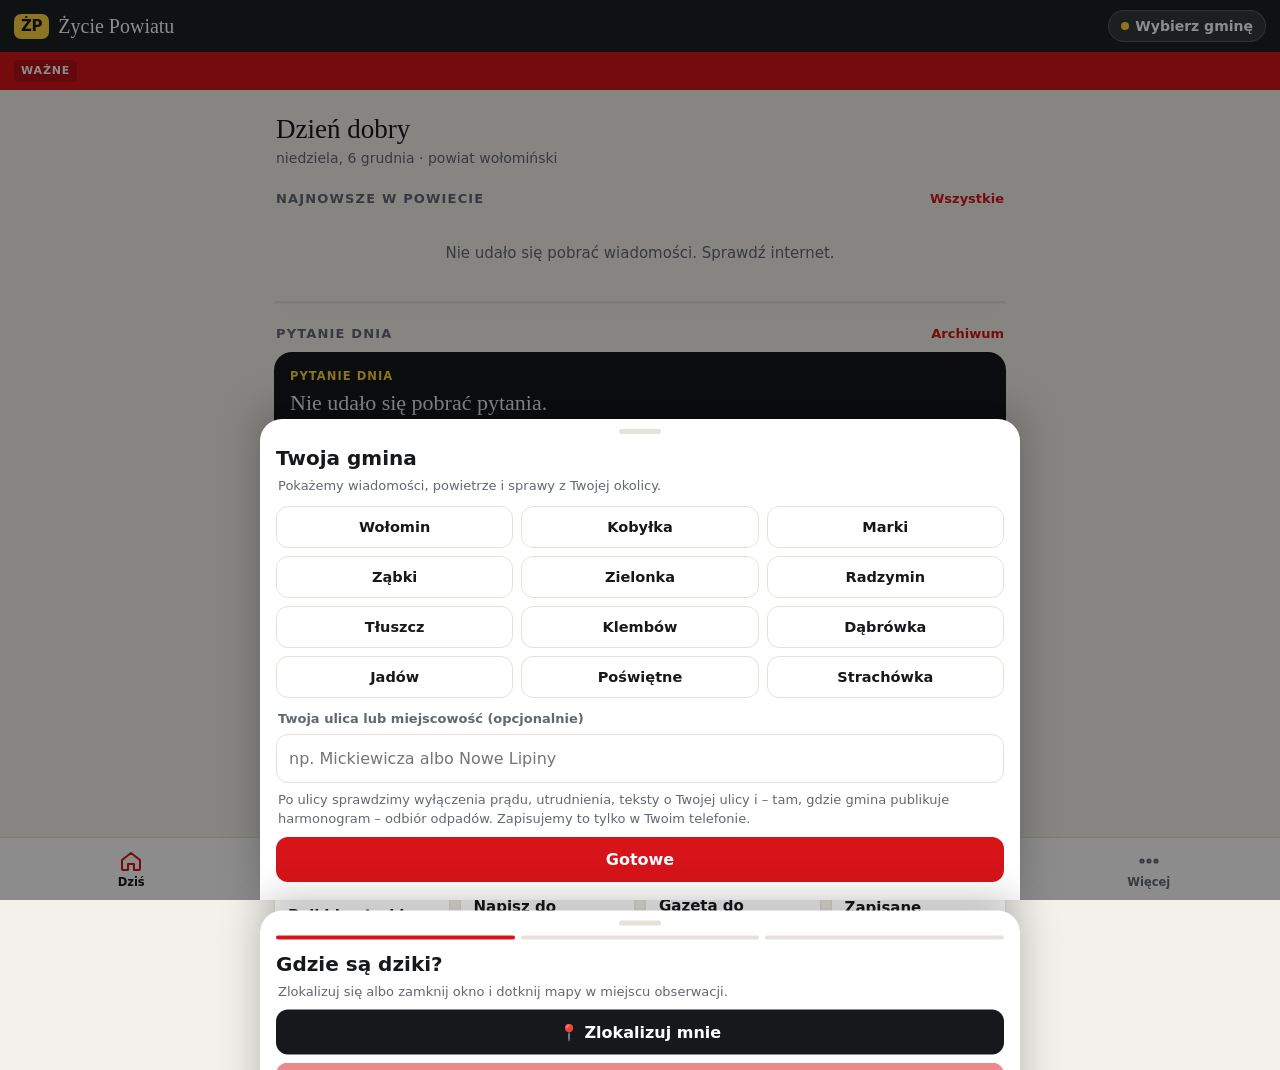
==== commit 406a6764: "Aplikacja czytelnika 1.2: warstwa usterek i spraw na mapie Co-Authored-By: Claude Fable 5.2 <noreply" ====
--- a/zyciepw/index.html
+++ b/zyciepw/index.html
@@ -13,9 +13,11 @@
 <meta name="apple-mobile-web-app-capable" content="yes">
 <meta name="apple-mobile-web-app-title" content="Życie Powiatu">
 <meta property="og:type" content="website">
+<meta property="og:url" content="https://www.zyciepw.pl/aplikacja/">
+<link rel="canonical" href="https://www.zyciepw.pl/aplikacja/">
 <meta property="og:title" content="Życie Powiatu – aplikacja dla czytelników">
 <meta property="og:description" content="Wiadomości z Twojej gminy, Pytanie dnia, Twoja ulica, powietrze i mapa dzików. Bezpłatnie, w telefonie.">
-<meta property="og:image" content="https://lechur.github.io/wehikul-czasu/zyciepw/og.png">
+<meta property="og:image" content="https://www.zyciepw.pl/aplikacja/og.png">
 <meta property="og:locale" content="pl_PL">
 <style>
 :root{--brand:#16181b;--y:#ffd23f;--r:#d7141a;--bg:#f3f1ec;--card:#fff;--ink:#16181b;--mut:#626873;--line:#e6e2d9;--soft:#efece5;--acc:#d7141a;--ok:#1f7a45;--okbg:#e6f4ea;--warnbg:#fff6da;--warnbd:#f0d98a;--hdr:rgba(22,24,27,.97);--nav:rgba(255,255,255,.97);--shadow:0 1px 2px rgba(0,0,0,.05),0 6px 18px rgba(0,0,0,.05);--fs:17px;color-scheme:light}
@@ -121,7 +123,7 @@
 .rfoot{border-top:1px solid var(--line);margin-top:24px;padding-top:14px;display:grid;gap:10px}
 .rel h4{font-size:13px;letter-spacing:.08em;text-transform:uppercase;color:var(--mut);margin:26px 0 8px}
 /* mapa */
-#dzmap{height:58vh;min-height:330px;border-radius:16px;overflow:hidden;border:1px solid var(--line);background:#dfe6dc}
+#dzmap{height:58vh;min-height:330px;border-radius:16px;overflow:hidden;position:relative;z-index:0;isolation:isolate;border:1px solid var(--line);background:#dfe6dc}
 :root[data-theme=dark] #dzmap{background:#1b231c}
 .leaflet-container{font-family:inherit}
 .legend{display:flex;gap:12px;flex-wrap:wrap;font-size:13px;color:var(--mut);margin:8px 2px}.legend i{display:inline-block;width:11px;height:11px;border-radius:50%;margin-right:5px;vertical-align:-1px;border:2px solid #fff;box-shadow:0 0 0 1px rgba(0,0,0,.15)}
@@ -196,7 +198,7 @@
 
  <h2 class="sec"><span>Na skróty</span></h2>
  <div class="grid2" id="tiles">
-  <button class="tile" data-go="dziki"><div class="ic">🐗</div><b>Dziki w okolicy</b><small id="t-dz">Mapa i zgłoszenia</small></button>
+  <button class="tile" data-go="dziki"><div class="ic">🐗</div><b>Dziki i usterki</b><small id="t-dz">Mapa i zgłoszenia</small></button>
   <button class="tile" data-go="zglos"><div class="ic">✍️</div><b>Napisz do redakcji</b><small>Temat, zdjęcie, sygnał</small></button>
   <a class="tile" id="t-gaz" href="https://www.zyciepw.pl/archiwum-gazety" target="_blank" rel="noopener"><div class="ic">📰</div><b>Gazeta do pobrania</b><small id="t-gaz-s">Najnowszy numer</small></a>
   <button class="tile" data-go="zapisane"><div class="ic">🔖</div><b>Zapisane</b><small id="t-zap">Do przeczytania później</small></button>
@@ -214,12 +216,13 @@
 
 <!-- DZIKI -->
 <section class="view" id="v-dziki">
- <div class="hello"><h1>Dziki w okolicy</h1><p id="dz-sum">Obserwacje mieszkańców z ostatnich 14 dni.</p></div>
+ <div class="hello"><h1 id="map-h">Dziki w okolicy</h1><p id="dz-sum">Obserwacje mieszkańców z ostatnich 14 dni.</p></div>
+ <div class="seg" id="mseg" style="grid-template-columns:1fr 1fr;margin:10px 0 2px"><button data-m="dziki" class="on">🐗 Dziki</button><button data-m="zgl">🛠️ Usterki i sprawy</button></div>
  <div class="chips" id="dz-chips" style="margin-top:10px"></div>
  <div id="dzmap"></div>
- <div class="legend"><span><i style="background:#d21f1f"></i>do 2 dni</span><span><i style="background:#f08a24"></i>3–7 dni</span><span><i style="background:#9aa3b2"></i>starsze</span></div>
+ <div class="legend" id="map-leg"></div>
  <button class="btn r w" id="dz-add" style="margin-top:6px">🐗 Widzę dziki – zgłoś</button>
- <p class="note">Zgłoszenia trafiają na wspólną mapę zyciepw.pl. Nie wysyłaj zdjęć, na których widać ludzi. Punkty znikają po 14 dniach. W razie zagrożenia dzwoń 112.</p>
+ <p class="note" id="map-note"></p>
 </section>
 
 <!-- ZGŁOŚ -->
@@ -271,7 +274,7 @@
  <div class="menu">
   <a href="https://www.zyciepw.pl/redakcja/" target="_blank" rel="noopener"><span class="e">👥</span><span>Redakcja i kontakt<small>redakcja@zyciepw.pl</small></span><span class="ar">↗</span></a>
   <a href="https://www.zyciepw.pl/reklama/" target="_blank" rel="noopener"><span class="e">📣</span><span>Reklama dla firm<small>Portal, gazeta, aplikacja</small></span><span class="ar">↗</span></a>
-  <a href="https://www.zyciepw.pl/polityka-prywatnosci/" target="_blank" rel="noopener"><span class="e">🔒</span><span>Prywatność<small>Ustawienia zostają w Twoim telefonie</small></span><span class="ar">↗</span></a>
+  <a href="https://www.zyciepw.pl/polityka-prywatnosci/" target="_blank" rel="noopener"><span class="e">🔒</span><span>Prywatność<small>Ustawienia zostają w telefonie; statystyki jak na portalu</small></span><span class="ar">↗</span></a>
   <button id="m-share"><span class="e">💬</span><span>Poleć aplikację znajomym<small>Wyślij link</small></span><span class="ar">›</span></button>
  </div>
  <div class="card" style="margin-top:14px;display:flex;gap:14px;align-items:center">
@@ -306,22 +309,23 @@
  <div class="grab"></div>
  <div class="steps"><i class="on"></i><i></i><i></i></div>
  <div id="dz-s1">
-  <h3>Gdzie są dziki?</h3>
+  <h3 id="dz-h1">Gdzie są dziki?</h3>
   <p class="note" style="margin-top:0">Zlokalizuj się albo zamknij okno i dotknij mapy w miejscu obserwacji.</p>
   <button class="btn w" id="dz-gps">📍 Zlokalizuj mnie</button>
   <p class="note" id="dz-where"></p>
   <button class="btn r w" id="dz-n1" disabled>Dalej</button>
  </div>
  <div id="dz-s2" hidden>
-  <h3>Ile i co robią?</h3>
+  <h3 id="dz-h2">Ile i co robią?</h3>
   <div class="opts2" id="dz-ile"></div>
   <div class="opts2" id="dz-co" style="margin-top:10px"></div>
+  <textarea id="zg-opis" maxlength="160" placeholder="Krótki opis (opcjonalnie, do 160 znaków). Bez nazwisk i danych osób." style="margin-top:10px;min-height:80px" hidden></textarea>
   <div class="row" style="margin-top:14px"><button class="btn gh" id="dz-b2">Wstecz</button><button class="btn r" id="dz-n2" disabled>Dalej</button></div>
  </div>
  <div id="dz-s3" hidden>
-  <h3>Zdjęcie lub film (opcjonalnie)</h3>
+  <h3 id="dz-h3">Zdjęcie lub film (opcjonalnie)</h3>
   <label class="file"><input type="file" id="dz-f" accept="image/*,video/*"><span>📷</span><span id="dz-fn">Dodaj zdjęcie lub krótki film</span></label>
-  <p class="note">Zdjęcie pojawi się na mapie po sprawdzeniu przez redakcję.</p>
+  <p class="note">Zdjęcie i opis pojawią się na mapie po sprawdzeniu przez redakcję.</p>
   <div class="row" style="margin-top:10px"><button class="btn gh" id="dz-b3">Wstecz</button><button class="btn r" id="dz-send">Wyślij zgłoszenie</button></div>
   <p class="note" id="dz-msg"></p>
  </div>
@@ -340,11 +344,11 @@
 <script>
 (function(){
 'use strict';
-var VER='1.0 · 15.11.2026';
+var VER='1.2 · 15.11.2026';
 var SITE='https://www.zyciepw.pl',API=SITE+'/wp-json',DZAPI=SITE+'/mieszkaniec-api/?zasob=dziki';
 var SNAP=null;try{SNAP=JSON.parse(document.getElementById('snap').textContent)}catch(e){}
 var PREVIEW=!!(SNAP&&SNAP.podglad);
-var APPURL=PREVIEW?'https://lechur.github.io/wehikul-czasu/zyciepw/':location.href.split('#')[0];
+var APPURL=PREVIEW?'https://www.zyciepw.pl/aplikacja/':location.href.split('#')[0];
 function qr(){var e=$('qr');if(e.firstChild)return;var s=document.createElement('script');s.src='https://cdnjs.cloudflare.com/ajax/libs/qrcodejs/1.0.0/qrcode.min.js';s.onload=function(){try{new QRCode(e,{text:APPURL,width:216,height:216,correctLevel:QRCode.CorrectLevel.M})}catch(x){e.parentNode.style.display='none'}};s.onerror=function(){e.parentNode.style.display='none'};document.body.appendChild(s)}
 var G=[{s:'wolomin',n:'Wołomin',c:153,la:52.3449,lo:21.242},{s:'kobylka',n:'Kobyłka',c:159,la:52.3394,lo:21.1957},{s:'marki',n:'Marki',c:616,la:52.3263,lo:21.1047},{s:'zabki',n:'Ząbki',c:722,la:52.2925,lo:21.1062},{s:'zielonka',n:'Zielonka',c:168,la:52.3054,lo:21.1604},{s:'radzymin',n:'Radzymin',c:174,la:52.4147,lo:21.184},{s:'tluszcz',n:'Tłuszcz',c:718,la:52.4329,lo:21.4386},{s:'klembow',n:'Klembów',c:190,la:52.4048,lo:21.3324},{s:'dabrowka',n:'Dąbrówka',c:777,la:52.489,lo:21.259},{s:'jadow',n:'Jadów',c:744,la:52.4808,lo:21.6242},{s:'poswietne',n:'Poświętne',c:733,la:52.36,lo:21.4},{s:'strachowka',n:'Strachówka',c:732,la:52.433,lo:21.666}];
 var GC={};G.forEach(function(g){GC[g.c]=g});
@@ -374,6 +378,15 @@
  if(PREVIEW){var v=SNAP.r[key];if(v===undefined&&key)v=SNAP.r[key.split('_').slice(0,2).join('_')];offline();return v!==undefined?Promise.resolve(v):Promise.reject(new Error('brak'))}
  return tmo(fetch(url).then(function(r){if(!r.ok)throw new Error(r.status);return r.json()}),9000).then(function(j){if(key)cacheSet(key,j);return j}).catch(function(e){var c=key&&cacheGet(key);if(c){offline();return c}throw e})}
 
+/* ---------- analityka (GA4 portalu, tylko pod adresem zyciepw.pl) ---------- */
+var GAID='G-GL4YCNRT2Y',GA=!PREVIEW&&/(^|\.)zyciepw\.pl$/.test(location.hostname);
+var INSTALLED=!!(matchMedia('(display-mode: standalone)').matches||navigator.standalone);
+window.dataLayer=window.dataLayer||[];function gtag(){window.dataLayer.push(arguments)}
+if(GA){var gs=document.createElement('script');gs.async=true;gs.src='https://www.googletagmanager.com/gtag/js?id='+GAID;document.head.appendChild(gs);gtag('js',new Date());gtag('config',GAID,{content_group:'aplikacja',send_page_view:false});gtag('set','user_properties',{app_tryb:INSTALLED?'zainstalowana':'przegladarka',app_gmina:S.g||'brak'})}
+function ev(n,p){if(GA)try{gtag('event',n,p||{})}catch(e){}}
+function pv(path,title){ev('page_view',{page_location:'https://www.zyciepw.pl/aplikacja/'+path,page_title:title})}
+window.addEventListener('appinstalled',function(){ev('app_instalacja')});
+
 /* ---------- motyw ---------- */
 function theme(){if(S.theme==='auto')document.documentElement.removeAttribute('data-theme');else document.documentElement.setAttribute('data-theme',S.theme);document.querySelectorAll('#theme button').forEach(function(b){b.classList.toggle('on',b.dataset.t===S.theme)});document.querySelectorAll('#fsz button').forEach(function(b){b.classList.toggle('on',+b.dataset.f===S.fs)});document.documentElement.style.setProperty('--fs',S.fs+'px')}
 document.querySelectorAll('#theme button').forEach(function(b){b.onclick=function(){S.theme=b.dataset.t;save();theme()}});
@@ -420,7 +433,7 @@
   A.querySelectorAll('.opts button').forEach(function(b){b.onclick=function(){
    var i=+b.dataset.i,g=$('pd-g').value;A.querySelectorAll('.opts button').forEach(function(x){x.disabled=true});
    if(PREVIEW){d.suma[i]++;d.razem++;S.votes[d.id]=i;save();wyniki(d,i);toast('Podgląd: głos nie został wysłany');return}
-   fetch(API+'/zr/v1/pytanie',{method:'POST',headers:{'Content-Type':'application/json'},body:JSON.stringify({id:d.id,o:i,g:g})}).then(function(r){return r.json().then(function(j){return [r.ok,j]})}).then(function(x){if(x[0]){S.votes[d.id]=i;save();wyniki(x[1].opcje?x[1]:d,i);toast('Dziękujemy za głos!')}else{toast(x[1].message||'Nie udało się zapisać głosu');A.querySelectorAll('.opts button').forEach(function(y){y.disabled=false})}}).catch(function(){toast('Brak połączenia – spróbuj za chwilę');A.querySelectorAll('.opts button').forEach(function(y){y.disabled=false})});
+   fetch(API+'/zr/v1/pytanie',{method:'POST',headers:{'Content-Type':'application/json'},body:JSON.stringify({id:d.id,o:i,g:g})}).then(function(r){return r.json().then(function(j){return [r.ok,j]})}).then(function(x){if(x[0]){ev('app_glos',{pytanie_id:d.id,gmina:g});S.votes[d.id]=i;save();wyniki(x[1].opcje?x[1]:d,i);toast('Dziękujemy za głos!')}else{toast(x[1].message||'Nie udało się zapisać głosu');A.querySelectorAll('.opts button').forEach(function(y){y.disabled=false})}}).catch(function(){toast('Brak połączenia – spróbuj za chwilę');A.querySelectorAll('.opts button').forEach(function(y){y.disabled=false})});
   }});
  }).catch(function(){A.innerHTML='<div class="k">Pytanie dnia</div><h3>Nie udało się pobrać pytania.</h3>'});
 }
@@ -479,7 +492,7 @@
  getJ(API+'/wp/v2/posts?per_page=15&page='+NF.page+'&'+nq()+'&'+F,k).then(function(a){keep(a);var h=a.map(item).join('');if(more)L.insertAdjacentHTML('beforeend',h);else L.innerHTML=h||'<div class="empty">Nic nie znaleźliśmy.</div>';bindItems(L);$('n-more').hidden=a.length<15||PREVIEW;if(NF.f==='all'&&NF.page===1&&!NF.q){S.seen=Date.now();save();$('cnt').hidden=true}}).catch(function(){if(!more)L.innerHTML='<div class="empty">Nie udało się pobrać wiadomości.</div>'});
 }
 $('n-more').onclick=function(){NF.page++;news(true)};
-var qt;$('q').oninput=function(){clearTimeout(qt);var v=this.value.trim();qt=setTimeout(function(){NF.q=v.length>2?v:'';NF.page=1;chips();news()},450)};
+var qt;$('q').oninput=function(){clearTimeout(qt);var v=this.value.trim();qt=setTimeout(function(){NF.q=v.length>2?v:'';if(NF.q)ev('search',{search_term:NF.q});NF.page=1;chips();news()},450)};
 
 /* ---------- CZYTNIK ---------- */
 var CUR=null;
@@ -504,7 +517,7 @@
  src.then(function(full){POSTS[id]=Object.assign({},POSTS[id]||{},full);var q=POSTS[id];
   var words=txt(q.content.rendered).split(' ').length,min=Math.max(1,Math.round(words/200));
   A.innerHTML=head(q).replace('<!--min-->',' · '+min+' min czytania')+'<div class="body">'+clean(q.content.rendered)+'</div><div class="rfoot"><button class="btn y w" id="rf-share">Udostępnij znajomym</button><a class="btn gh w" href="'+esc(q.link)+'" target="_blank" rel="noopener">Otwórz na zyciepw.pl</a></div><div class="rel" id="rel"></div>';
-  $('rf-share').onclick=share;related(q);
+  $('rf-share').onclick=share;related(q);pv('artykul/'+q.id,txt(q.title.rendered));ev('app_artykul',{post_id:q.id,czas_min:min});
  }).catch(function(){if(p)A.querySelector('.skel')&&(A.querySelector('.skel').outerHTML='<p class="note">Nie udało się pobrać pełnego tekstu. <a href="'+esc(p.link)+'" target="_blank" rel="noopener">Czytaj na zyciepw.pl</a></p>');else A.innerHTML='<p class="empty">Nie udało się otworzyć artykułu.</p>'});
 }
 function openBySlug(link){var slug=link.replace(/\/$/,'').split('/').pop();getJ(API+'/wp/v2/posts?slug='+encodeURIComponent(slug)+'&'+F,'s_'+slug).then(function(a){if(a&&a[0]){keep(a);openArt(a[0].id)}else window.open(link,'_blank')}).catch(function(){window.open(link,'_blank')})}
@@ -512,8 +525,8 @@
 function closeArt(){$('reader').classList.remove('on');document.body.style.overflow='';CUR=null}
 $('r-back').onclick=function(){if(history.state&&history.state.a)history.back();else{closeArt();location.hash=TAB||'dzis'}};
 $('r-fs').onclick=function(){S.fs=S.fs>=21?16:S.fs===16?18:21;save();theme()};
-$('r-save').onclick=function(){var p=POSTS[CUR];if(!p)return;var i=S.saved.findIndex(function(x){return x.id===CUR});if(i>-1){S.saved.splice(i,1);toast('Usunięto z zapisanych');this.textContent='🔖'}else{S.saved.unshift({id:p.id,date:p.date,link:p.link,title:p.title,excerpt:p.excerpt,content:p.content,categories:p.categories,_img:img(p,'zycie-square')});S.saved=S.saved.slice(0,40);toast('Zapisano – przeczytasz też bez internetu');this.textContent='✅'}save();zapisane()};
-function share(){var p=POSTS[CUR];if(!p)return;var t=txt(p.title.rendered);if(navigator.share){navigator.share({title:t,text:t+' – Życie Powiatu',url:p.link}).catch(function(){})}else if(navigator.clipboard){navigator.clipboard.writeText(p.link).then(function(){toast('Link skopiowany')},function(){toast(p.link)})}else toast(p.link)}
+$('r-save').onclick=function(){var p=POSTS[CUR];if(!p)return;var i=S.saved.findIndex(function(x){return x.id===CUR});if(i>-1){S.saved.splice(i,1);toast('Usunięto z zapisanych');this.textContent='🔖'}else{S.saved.unshift({id:p.id,date:p.date,link:p.link,title:p.title,excerpt:p.excerpt,content:p.content,categories:p.categories,_img:img(p,'zycie-square')});S.saved=S.saved.slice(0,40);ev('app_zapis',{post_id:p.id});toast('Zapisano – przeczytasz też bez internetu');this.textContent='✅'}save();zapisane()};
+function share(){var p=POSTS[CUR];if(!p)return;ev('share',{method:'aplikacja',content_type:'artykul',item_id:String(p.id)});var t=txt(p.title.rendered);if(navigator.share){navigator.share({title:t,text:t+' – Życie Powiatu',url:p.link}).catch(function(){})}else if(navigator.clipboard){navigator.clipboard.writeText(p.link).then(function(){toast('Link skopiowany')},function(){toast(p.link)})}else toast(p.link)}
 $('r-share').onclick=share;
 $('reader').addEventListener('scroll',function(){var r=this,h=r.scrollHeight-r.clientHeight;$('rprog').style.width=(h>0?Math.min(100,r.scrollTop/h*100):0)+'%'});
 window.addEventListener('popstate',function(){if(!/^#a\d+/.test(location.hash))closeArt();route(true)});
@@ -524,7 +537,7 @@
 /* ---------- GMINA ---------- */
 var selG='';
 function openG(){selG=S.g;$('gtiles').innerHTML=G.map(function(g){return '<button class="gt'+(g.s===selG?' on':'')+'" data-g="'+g.s+'">'+g.n+'</button>'}).join('');$('gtiles').querySelectorAll('.gt').forEach(function(b){b.onclick=function(){selG=b.dataset.g;$('gtiles').querySelectorAll('.gt').forEach(function(x){x.classList.toggle('on',x===b)})}});$('g-u').value=S.u||'';sheet('sh-g',true)}
-$('g-ok').onclick=function(){if(!selG){toast('Wybierz gminę');return}var ch=selG!==S.g||$('g-u').value.trim()!==S.u;S.g=selG;S.u=$('g-u').value.trim();save();sheet('sh-g',false);hello();if(ch){loadStart();NF.f='moja';NF.page=1;chips();if(TAB==='wiadomosci')news();if(MAP)dzLoad();zfG()}};
+$('g-ok').onclick=function(){if(!selG){toast('Wybierz gminę');return}var ch=selG!==S.g||$('g-u').value.trim()!==S.u;S.g=selG;S.u=$('g-u').value.trim();save();if(ch){ev('app_gmina',{gmina:S.g,ulica:S.u?1:0});if(GA)gtag('set','user_properties',{app_gmina:S.g})}sheet('sh-g',false);hello();if(ch){loadStart();NF.f='moja';NF.page=1;chips();if(TAB==='wiadomosci')news();if(MAP)dzLoad();zfG()}};
 $('gchip').onclick=openG;$('ok-edit').onclick=openG;$('m-gmina').onclick=openG;
 function sheet(id,on){$(id).classList.toggle('on',on);$('dim').classList.toggle('on',on);if(on)$(id).scrollTop=0}
 $('dim').onclick=function(){document.querySelectorAll('.sheet.on').forEach(function(s){s.classList.remove('on')});$('dim').classList.remove('on')};
@@ -538,9 +551,11 @@
   MAP=L.map('dzmap',{zoomControl:true,attributionControl:true}).setView([52.39,21.35],10);
   if(!PREVIEW)L.tileLayer('https://tile.openstreetmap.org/{z}/{x}/{y}.png',{maxZoom:19,attribution:'© OpenStreetMap'}).addTo(MAP);
   BOUND=L.layerGroup().addTo(MAP);DZL=L.layerGroup().addTo(MAP);
+  MAP.on('popupopen',function(e){var el=e.popup.getElement();if(!el)return;var a=el.querySelector('[data-tez]'),b=el.querySelector('[data-nap]');if(a)a.onclick=function(){zgGlos(a.dataset.tez,'tez',a)};if(b)b.onclick=function(){zgGlos(b.dataset.nap,'naprawione',b)}});
   MAP.on('click',function(e){if($('sh-dz').classList.contains('on')||ADD){setPin(e.latlng)}});
   dzChips();dzLoad();
  });
+ mapMode();
 }
 var GEO=null;
 function geo(){if(GEO)return Promise.resolve(GEO);var d=SNAP&&SNAP.geo;if(d){GEO=d;return Promise.resolve(d)}return getJ('gminy.json','geo').then(function(j){GEO=j;return j})}
@@ -552,6 +567,7 @@
    if(PREVIEW){var c=pg.getBounds().getCenter();L.marker(c,{icon:L.divIcon({className:'',html:'<div style="font:600 11px system-ui;color:'+(dark?'#aab':'#4a5a48')+';white-space:nowrap;transform:translate(-50%,-50%)">'+esc(gm_[k].n)+'</div>'}),interactive:false}).addTo(BOUND)}});
   if(bb.length){var b=bb[0];bb.forEach(function(x){b.extend(x)});MAP.fitBounds(b,{padding:[10,10]})}
  }).catch(function(){});
+ if(MODE==='zgl'){zgLoad();return}
  getJ(DZAPI+(DZF?'&gmina='+DZF:''),'dziki_'+(DZF||'pow')).then(function(d){
   DZL.clearLayers();var now=Date.now(),O=d.obserwacje||[],t=0;
   O.slice().reverse().forEach(function(o){var w=(now-new Date(o.kiedy))/864e5;if(w<=7)t++;var col=w<2?'#d21f1f':w<=7?'#f08a24':'#9aa3b2';
@@ -560,19 +576,45 @@
  }).catch(function(){$('dz-sum').textContent='Nie udało się pobrać zgłoszeń.'});
 }
 var ADD=false,DZ={ile:-1,co:-1,file:null};
+/* druga warstwa mapy: usterki i sprawy mieszkańców */
+var MODE='dziki',ZGAPI=SITE+'/mieszkaniec-api/?zasob=zgloszenia',ZG={kat:''};
+var ZKAT={droga:'Dziura w drodze lub chodniku',oswietlenie:'Nie świeci latarnia',woda:'Woda, kanalizacja, zalana ulica',odpady:'Śmieci, dzikie wysypisko',zielen:'Zieleń, drzewa',bezpieczenstwo:'Znak, przejście, bezpieczeństwo',potrzeba:'Potrzebna inwestycja',inne:'Inna sprawa'};
+var ZIC={droga:'🕳️',oswietlenie:'💡',woda:'💧',odpady:'🗑️',zielen:'🌳',bezpieczenstwo:'⚠️',potrzeba:'🏗️',inne:'📌'};
+if(!S.uid){S.uid=(Math.random().toString(36).slice(2)+Math.random().toString(36).slice(2)+Date.now().toString(36)).slice(0,24);save()}
+function mapMode(){
+ var z=MODE==='zgl';
+ document.querySelectorAll('#mseg button').forEach(function(b){b.classList.toggle('on',b.dataset.m===MODE)});
+ $('map-h').textContent=z?'Usterki i sprawy':'Dziki w okolicy';
+ $('map-leg').innerHTML=z?'<span><i style="background:#d7141a"></i>do naprawy</span><span><i style="background:#1f9d55"></i>naprawione</span>':'<span><i style="background:#d21f1f"></i>do 2 dni</span><span><i style="background:#f08a24"></i>3–7 dni</span><span><i style="background:#9aa3b2"></i>starsze</span>';
+ $('dz-add').textContent=z?'🛠️ Zgłoś usterkę lub sprawę':'🐗 Widzę dziki – zgłoś';
+ $('map-note').textContent=z?'Wspólna mapa zyciepw.pl: dziury, latarnie, zalane ulice, śmieci. Kilka zgłoszeń tego samego miejsca łączy się w jedną sprawę. To nie jest zgłoszenie do urzędu – redakcja przegląda mapę i pyta urzędy o najczęstsze sprawy. Nagłe zagrożenie: 112.':'Zgłoszenia trafiają na wspólną mapę zyciepw.pl. Nie wysyłaj zdjęć, na których widać ludzi. Punkty znikają po 14 dniach. W razie zagrożenia dzwoń 112.';
+ $('dz-f').accept=z?'image/*':'image/*,video/*';
+}
+document.querySelectorAll('#mseg button').forEach(function(b){b.onclick=function(){MODE=b.dataset.m;mapMode();ev('app_mapa',{warstwa:MODE});if(MAP)dzLoad()}});
+function zgLoad(){
+ getJ(ZGAPI+(DZF?'&gmina='+DZF:''),'zgl_'+(DZF||'pow')).catch(function(e){if(PREVIEW)return {sprawy:[]};throw e}).then(function(d){
+  DZL.clearLayers();var O=d.sprawy||[],ot=0;
+  O.forEach(function(s){var nap=s.status==='naprawione';if(!nap)ot++;
+   L.circleMarker([s.lat,s.lon],{radius:Math.min(16,9+(s.n||1)),color:'#fff',weight:2.5,fillColor:nap?'#1f9d55':'#d7141a',fillOpacity:.95}).bindPopup('<b>'+(ZIC[s.kat]||'📌')+' '+esc(ZKAT[s.kat]||(d.kategorie&&d.kategorie[s.kat])||'Sprawa')+'</b>'+(s.opis?'<br>'+esc(s.opis):'')+'<br><span style="color:#666">Zgłoszeń: '+(s.n||1)+' · od '+new Date(s.pierwsze).toLocaleDateString('pl-PL',{day:'numeric',month:'long'})+(nap?' · naprawione':'')+'</span>'+(s.plik&&!PREVIEW?'<br><img style="width:220px;border-radius:8px" loading="lazy" alt="Zdjęcie zgłoszenia" src="'+ZGAPI+'&plik='+s.plik+'">':'')+(nap?'':'<br><button data-tez="'+esc(s.id)+'" style="margin-top:6px;border:0;border-radius:8px;background:#16181b;color:#fff;padding:7px 10px;font-weight:700">Też to widzę</button> <button data-nap="'+esc(s.id)+'" style="margin-top:6px;border:1px solid #bbb;border-radius:8px;background:#fff;color:#16181b;padding:7px 10px;font-weight:700">Już naprawione</button>'),{minWidth:s.plik?220:160}).addTo(DZL)});
+  var gd=DZF?gm(DZF).n:'Powiat wołomiński';$('dz-sum').textContent=O.length?gd+': '+ot+' '+pl(ot,'sprawa','sprawy','spraw')+' do naprawy, '+(O.length-ot)+' naprawionych.':gd+': nie ma jeszcze zgłoszeń. Widzisz dziurę, zgasłą latarnię albo dzikie wysypisko? Zgłoś jako pierwszy.';
+ }).catch(function(){$('dz-sum').textContent='Nie udało się pobrać zgłoszeń.'});
+}
+function zgGlos(id,akcja,btn){if(PREVIEW){toast('Podgląd: głos nie został wysłany');return}btn.disabled=true;fetch(ZGAPI+'&akcja='+akcja,{method:'POST',headers:{'Content-Type':'application/json'},body:JSON.stringify({id:id,u:S.uid})}).then(function(r){return r.json().then(function(j){return [r.ok,j]})}).then(function(x){if(x[0]){ev('app_zgloszenie_glos',{akcja:akcja});toast(x[1].juz?'Twój głos jest już policzony':akcja==='tez'?'Dziękujemy – dopisane':'Dziękujemy za informację');MAP.closePopup();zgLoad()}else{btn.disabled=false;toast(x[1].message||'Nie udało się')}}).catch(function(){btn.disabled=false;toast('Brak połączenia')})}
 function setPin(ll){if(PIN)PIN.setLatLng(ll);else PIN=L.marker(ll,{draggable:true,icon:L.divIcon({className:'',iconSize:[34,34],iconAnchor:[17,32],html:'<div style="font-size:30px;line-height:34px;text-align:center;filter:drop-shadow(0 2px 3px rgba(0,0,0,.4))">📍</div>'})}).addTo(MAP);$('dz-where').textContent='Miejsce zaznaczone ✓ ('+ll.lat.toFixed(4)+', '+ll.lng.toFixed(4)+'). Możesz przesunąć pinezkę.';$('dz-n1').disabled=false;if(ADD&&!$('sh-dz').classList.contains('on')){sheet('sh-dz',true)}}
 function step(n){[1,2,3].forEach(function(i){$('dz-s'+i).hidden=i!==n});document.querySelectorAll('#sh-dz .steps i').forEach(function(e,i){e.classList.toggle('on',i<n)})}
-$('dz-add').onclick=function(){ADD=true;DZ={ile:-1,co:-1,file:null};$('dz-fn').textContent='Dodaj zdjęcie lub krótki film';$('dz-msg').textContent='';$('dz-n1').disabled=!PIN;$('dz-where').textContent=PIN?'Miejsce zaznaczone ✓':'';step(1);optRender();sheet('sh-dz',true)};
+$('dz-add').onclick=function(){ADD=true;DZ={ile:-1,co:-1,file:null};ZG={kat:''};$('zg-opis').value='';var z=MODE==='zgl';$('dz-h1').textContent=z?'Gdzie to jest?':'Gdzie są dziki?';$('dz-h2').textContent=z?'Czego dotyczy sprawa?':'Ile i co robią?';$('dz-h3').textContent=z?'Zdjęcie (opcjonalnie)':'Zdjęcie lub film (opcjonalnie)';$('dz-co').hidden=z;$('zg-opis').hidden=!z;$('dz-f').value='';$('dz-fn').textContent=z?'Dodaj zdjęcie':'Dodaj zdjęcie lub krótki film';$('dz-msg').textContent='';$('dz-n1').disabled=!PIN;$('dz-where').textContent=PIN?'Miejsce zaznaczone ✓':'';step(1);optRender();sheet('sh-dz',true)};
 $('dz-gps').onclick=function(){var b=this;if(!navigator.geolocation){$('dz-where').textContent='Twój telefon nie udostępnia lokalizacji – zamknij okno i dotknij mapy.';return}b.disabled=true;b.textContent='Szukam…';navigator.geolocation.getCurrentPosition(function(p){b.disabled=false;b.textContent='📍 Zlokalizuj mnie';var ll=L.latLng(p.coords.latitude,p.coords.longitude);setPin(ll);MAP.setView(ll,16)},function(){b.disabled=false;b.textContent='📍 Zlokalizuj mnie';$('dz-where').textContent='Nie udało się ustalić lokalizacji. Zamknij okno i dotknij mapy w miejscu obserwacji.'},{enableHighAccuracy:true,timeout:12000})};
-function optRender(){$('dz-ile').innerHTML=DZILE.map(function(o,i){return '<button class="opt'+(DZ.ile===i?' on':'')+'" data-i="'+i+'">'+o+'</button>'}).join('');$('dz-co').innerHTML=DZCO.map(function(o,i){return '<button class="opt'+(DZ.co===i?' on':'')+'" data-i="'+i+'">'+o+'</button>'}).join('');$('dz-ile').querySelectorAll('.opt').forEach(function(b){b.onclick=function(){DZ.ile=+b.dataset.i;optRender()}});$('dz-co').querySelectorAll('.opt').forEach(function(b){b.onclick=function(){DZ.co=+b.dataset.i;optRender()}});$('dz-n2').disabled=DZ.ile<0||DZ.co<0}
+function optRender(){if(MODE==='zgl'){$('dz-ile').innerHTML=Object.keys(ZKAT).map(function(k){return '<button class="opt'+(ZG.kat===k?' on':'')+'" data-k="'+k+'">'+ZIC[k]+' '+ZKAT[k]+'</button>'}).join('');$('dz-ile').querySelectorAll('.opt').forEach(function(b){b.onclick=function(){ZG.kat=b.dataset.k;optRender()}});$('dz-n2').disabled=!ZG.kat;return}$('dz-ile').innerHTML=DZILE.map(function(o,i){return '<button class="opt'+(DZ.ile===i?' on':'')+'" data-i="'+i+'">'+o+'</button>'}).join('');$('dz-co').innerHTML=DZCO.map(function(o,i){return '<button class="opt'+(DZ.co===i?' on':'')+'" data-i="'+i+'">'+o+'</button>'}).join('');$('dz-ile').querySelectorAll('.opt').forEach(function(b){b.onclick=function(){DZ.ile=+b.dataset.i;optRender()}});$('dz-co').querySelectorAll('.opt').forEach(function(b){b.onclick=function(){DZ.co=+b.dataset.i;optRender()}});$('dz-n2').disabled=DZ.ile<0||DZ.co<0}
 $('dz-n1').onclick=function(){step(2)};$('dz-b2').onclick=function(){step(1)};$('dz-n2').onclick=function(){step(3)};$('dz-b3').onclick=function(){step(2)};
 $('dz-f').onchange=function(){var f=this.files[0];if(!f){DZ.file=null;return}if(/^video/.test(f.type)){if(f.size>40*1048576){$('dz-fn').textContent='Film jest za duży (do 40 MB, ok. 20 s)';DZ.file=null;return}DZ.file={b:f,n:f.name};$('dz-fn').textContent='✓ Film dodany';return}var im=new Image(),u=URL.createObjectURL(f);im.onload=function(){var k=Math.min(1,1600/Math.max(im.width,im.height)),c=document.createElement('canvas');c.width=Math.round(im.width*k);c.height=Math.round(im.height*k);c.getContext('2d').drawImage(im,0,0,c.width,c.height);URL.revokeObjectURL(u);c.toBlob(function(b){DZ.file={b:b,n:'dziki.jpg'};$('dz-fn').textContent='✓ Zdjęcie dodane (dotknij, aby zmienić)'},'image/jpeg',.82)};im.onerror=function(){$('dz-fn').textContent='Nie udało się odczytać zdjęcia'};im.src=u};
 $('dz-send').onclick=function(){
  if(!PIN){step(1);return}var b=this,ll=PIN.getLatLng();
  if(PREVIEW){$('dz-msg').textContent='To podgląd – w aplikacji na telefonie zgłoszenie trafi na mapę zyciepw.pl.';return}
  b.disabled=true;$('dz-msg').textContent='Wysyłam…';
+ if(MODE==='zgl'){var f2=new FormData();f2.append('kat',ZG.kat);f2.append('lat',ll.lat);f2.append('lon',ll.lng);f2.append('opis',$('zg-opis').value.trim());f2.append('zrodlo','zyciepw-app');f2.append('u',S.uid);if(DZ.file)f2.append('plik',DZ.file.b,DZ.file.n);
+  fetch(ZGAPI,{method:'POST',body:f2}).then(function(r){return r.json().then(function(j){return [r.ok,j]})}).then(function(x){b.disabled=false;if(x[0]){ev('app_zgloszenie',{kat:ZG.kat,gmina:DZF||S.g||'',zdjecie:DZ.file?1:0});sheet('sh-dz',false);ADD=false;if(PIN){MAP.removeLayer(PIN);PIN=null}toast(x[1].dolaczono?'Dopisano do istniejącej sprawy w tym miejscu':'Dodano. Opis pojawi się po sprawdzeniu');zgLoad()}else $('dz-msg').textContent=x[1]&&x[1].message||'Nie udało się dodać.'}).catch(function(){b.disabled=false;$('dz-msg').textContent='Brak połączenia. Spróbuj ponownie.'});return}
  var fd=new FormData();fd.append('lat',ll.lat);fd.append('lon',ll.lng);fd.append('ile',DZILE[DZ.ile]);fd.append('co',DZCO[DZ.co]);fd.append('kiedy',new Date().toISOString());fd.append('zrodlo','zyciepw');if(DZ.file)fd.append('plik',DZ.file.b,DZ.file.n);
- fetch(DZAPI,{method:'POST',body:fd}).then(function(r){return r.json().then(function(j){return [r.ok,j]})}).then(function(x){b.disabled=false;if(x[0]){sheet('sh-dz',false);ADD=false;if(PIN){MAP.removeLayer(PIN);PIN=null}toast(x[1].media_blad?'Dodano bez pliku: '+x[1].media_blad:DZ.file?'Dodano. Zdjęcie pojawi się po sprawdzeniu':'Dodano. Dziękujemy!');dzLoad();dzikiTile()}else $('dz-msg').textContent=x[1]&&x[1].message||'Nie udało się dodać.'}).catch(function(){b.disabled=false;$('dz-msg').textContent='Brak połączenia. Spróbuj ponownie.'});
+ fetch(DZAPI,{method:'POST',body:fd}).then(function(r){return r.json().then(function(j){return [r.ok,j]})}).then(function(x){b.disabled=false;if(x[0]){ev('app_dzik',{gmina:DZF||S.g||'',plik:DZ.file?1:0});sheet('sh-dz',false);ADD=false;if(PIN){MAP.removeLayer(PIN);PIN=null}toast(x[1].media_blad?'Dodano bez pliku: '+x[1].media_blad:DZ.file?'Dodano. Zdjęcie pojawi się po sprawdzeniu':'Dodano. Dziękujemy!');dzLoad();dzikiTile()}else $('dz-msg').textContent=x[1]&&x[1].message||'Nie udało się dodać.'}).catch(function(){b.disabled=false;$('dz-msg').textContent='Brak połączenia. Spróbuj ponownie.'});
 };
 
 /* ---------- DO REDAKCJI ---------- */
@@ -580,6 +622,7 @@
 var ZF=null;
 $('zf-f').onchange=function(){ZF=this.files[0]||null;$('zf-fn').textContent=ZF?'✓ '+ZF.name:'Dodaj zdjęcie'};
 $('zf').onsubmit=function(e){e.preventDefault();var g=gm($('zf-g').value),co=$('zf-co').value.trim();if(co.length<10){toast('Opisz sprawę w kilku słowach');$('zf-co').focus();return}
+ ev('app_do_redakcji',{gmina:g?g.s:'',zdjecie:ZF?1:0});
  var sub='Sygnał od czytelnika'+(g?' – '+g.n:''),body='Gmina: '+(g?g.n:'-')+'\nGdzie: '+$('zf-gdzie').value.trim()+'\n\n'+co+'\n\nKontakt: '+($('zf-k').value.trim()||'nie podano')+'\n\n(wysłane z aplikacji Życie Powiatu)';
  if(ZF&&navigator.canShare&&navigator.canShare({files:[ZF]})){navigator.share({title:sub,text:'Do: redakcja@zyciepw.pl\n'+body,files:[ZF]}).then(function(){toast('Dziękujemy! Wybierz pocztę i wyślij na redakcja@zyciepw.pl')}).catch(function(){});return}
  location.href='mailto:redakcja@zyciepw.pl?subject='+encodeURIComponent(sub)+'&body='+encodeURIComponent(body+(ZF?'\n\n[Dołącz zdjęcie w poczcie]':''));
@@ -601,6 +644,7 @@
  if(h==='zapisane')zapisane();
  if(h==='wiecej')qr();
  window.scrollTo(0,0);
+ pv(h==='dzis'?'':h,'Aplikacja: '+({dzis:'Dziś',wiadomosci:'Wiadomości',dziki:'Mapa dzików',zglos:'Do redakcji',zapisane:'Zapisane',wiecej:'Więcej'})[h]);
 }
 document.querySelectorAll('[data-go]').forEach(function(b){b.onclick=function(){go(b.dataset.go)}});
 window.addEventListener('hashchange',function(){route()});
@@ -610,7 +654,7 @@
 window.addEventListener('beforeinstallprompt',function(e){e.preventDefault();DP=e;if(!standalone)$('inst').classList.add('on')});
 if(!standalone&&!PREVIEW&&/iphone|ipad/i.test(navigator.userAgent)){$('inst').classList.add('on');$('inst-txt').textContent='Dotknij ⎋ Udostępnij, a potem „Do ekranu początkowego”.';$('inst-btn').hidden=true}
 $('inst-btn').onclick=function(){if(DP){DP.prompt();DP.userChoice.then(function(){$('inst').classList.remove('on');DP=null})}};
-$('m-share').onclick=function(){var u=APPURL;if(navigator.share)navigator.share({title:'Życie Powiatu – aplikacja',text:'Wiadomości z Twojej gminy, Pytanie dnia, mapa dzików. Bezpłatnie:',url:u}).catch(function(){});else if(navigator.clipboard)navigator.clipboard.writeText(u).then(function(){toast('Link skopiowany')},function(){toast(u)});else toast(u)};
+$('m-share').onclick=function(){ev('share',{method:'aplikacja',content_type:'aplikacja'});var u=APPURL;if(navigator.share)navigator.share({title:'Życie Powiatu – aplikacja',text:'Wiadomości z Twojej gminy, Pytanie dnia, mapa dzików. Bezpłatnie:',url:u}).catch(function(){});else if(navigator.clipboard)navigator.clipboard.writeText(u).then(function(){toast('Link skopiowany')},function(){toast(u)});else toast(u)};
 if('serviceWorker' in navigator&&!PREVIEW&&location.protocol==='https:')navigator.serviceWorker.register('sw.js').catch(function(){});
 
 /* ---------- start ---------- */
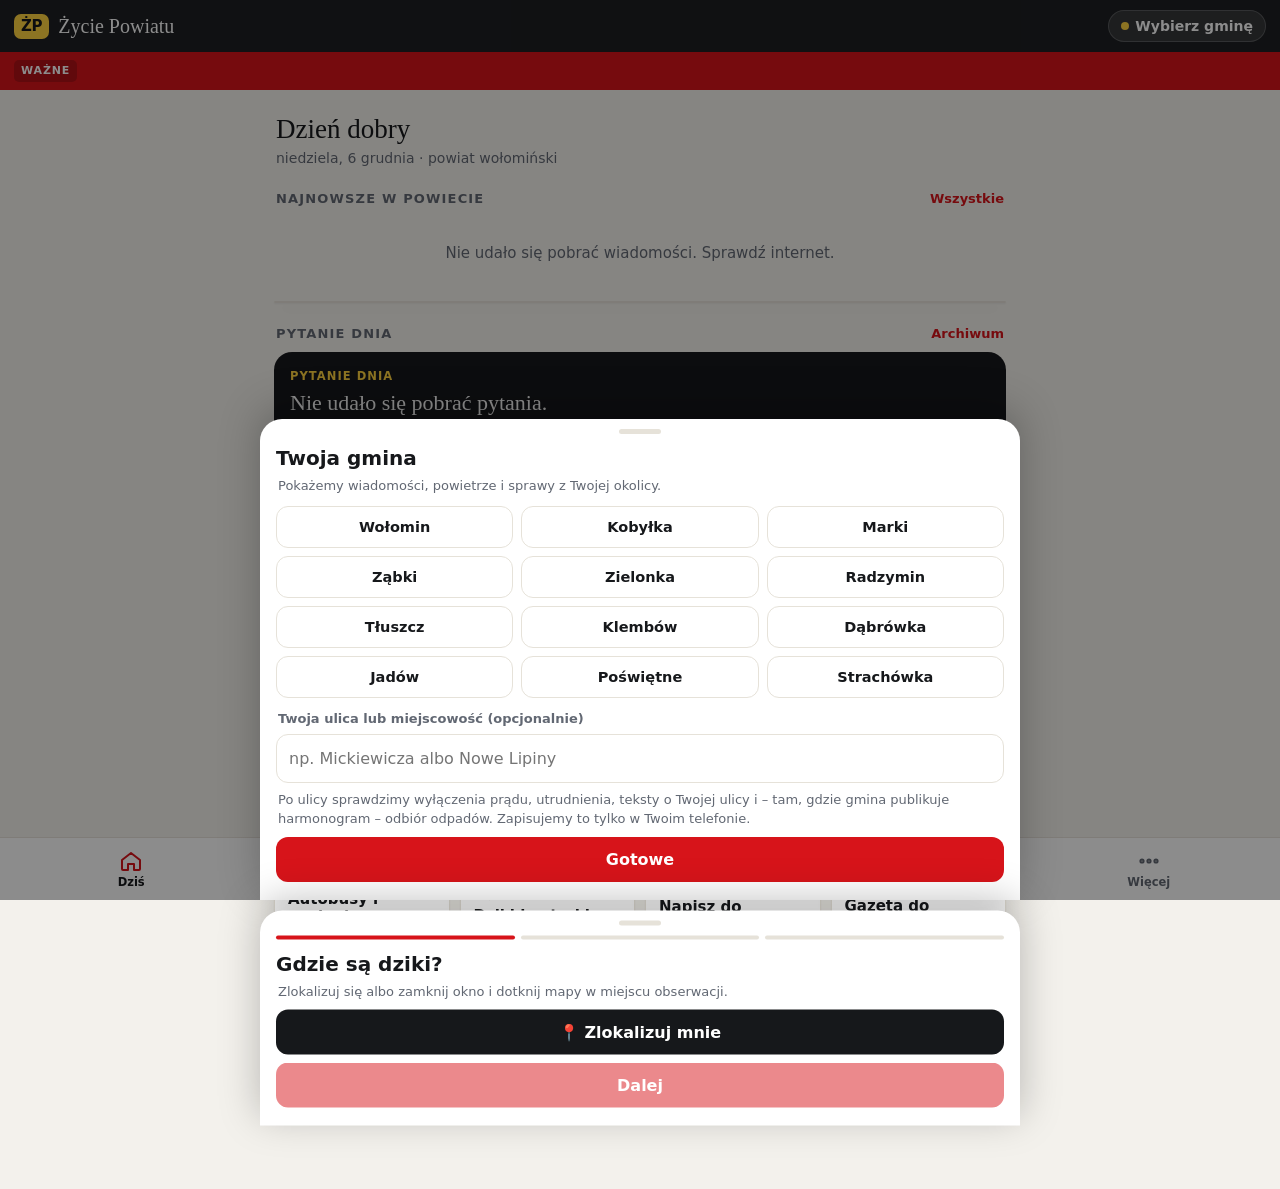
==== commit 45bc5993: "Aplikacja czytelnika 1.4: Autobusy i pociągi (moduł odjazdy.js), wtyczka 1.4.0 Co-Authored-By: Claud" ====
--- a/zyciepw/index.html
+++ b/zyciepw/index.html
@@ -198,6 +198,7 @@
 
  <h2 class="sec"><span>Na skróty</span></h2>
  <div class="grid2" id="tiles">
+  <button class="tile" data-go="komunikacja"><div class="ic">🚌</div><b>Autobusy i pociągi</b><small>Odjazdy z Twojego przystanku</small></button>
   <button class="tile" data-go="dziki"><div class="ic">🐗</div><b>Dziki i usterki</b><small id="t-dz">Mapa i zgłoszenia</small></button>
   <button class="tile" data-go="zglos"><div class="ic">✍️</div><b>Napisz do redakcji</b><small>Temat, zdjęcie, sygnał</small></button>
   <a class="tile" id="t-gaz" href="https://www.zyciepw.pl/archiwum-gazety" target="_blank" rel="noopener"><div class="ic">📰</div><b>Gazeta do pobrania</b><small id="t-gaz-s">Najnowszy numer</small></a>
@@ -212,6 +213,13 @@
  <div class="chips" id="fchips"></div>
  <div class="list" id="n-list"></div>
  <button class="btn gh more" id="n-more" hidden>Pokaż starsze</button>
+</section>
+
+<!-- KOMUNIKACJA -->
+<section class="view" id="v-komunikacja">
+ <div class="hello"><h1>Autobusy i pociągi</h1><p>Odjazdy z Twojego przystanku i połączenia z Warszawą.</p></div>
+ <div id="kom-root" style="margin-top:12px"></div>
+ <p class="note"><a href="https://www.zyciepw.pl/powiat-praktycznie/komunikacja" target="_blank" rel="noopener">Wszystkie linie w powiecie – rozkłady przewoźników</a></p>
 </section>
 
 <!-- DZIKI -->
@@ -261,6 +269,7 @@
  </div>
  <h2 class="sec"><span>Narzędzia zyciepw.pl</span></h2>
  <div class="menu">
+  <button data-go="komunikacja"><span class="e">🚌</span><span>Autobusy i pociągi<small>Odjazdy z przystanku, połączenia z Warszawą</small></span><span class="ar">›</span></button>
   <a href="https://www.zyciepw.pl/wylaczenia-pradu/" target="_blank" rel="noopener"><span class="e">⚡</span><span>Wyłączenia prądu<small>Planowane, w każdej gminie</small></span><span class="ar">↗</span></a>
   <a href="https://www.zyciepw.pl/utrudnienia/" target="_blank" rel="noopener"><span class="e">🚧</span><span>Utrudnienia drogowe<small>Zamknięcia i objazdy na mapie</small></span><span class="ar">↗</span></a>
   <a href="https://www.zyciepw.pl/moja-ulica/" target="_blank" rel="noopener"><span class="e">🏠</span><span>Moja ulica<small>Wszystko o Twojej ulicy</small></span><span class="ar">↗</span></a>
@@ -344,7 +353,7 @@
 <script>
 (function(){
 'use strict';
-var VER='1.2 · 15.11.2026';
+var VER='1.4 · 15.11.2026';
 var SITE='https://www.zyciepw.pl',API=SITE+'/wp-json',DZAPI=SITE+'/mieszkaniec-api/?zasob=dziki';
 var SNAP=null;try{SNAP=JSON.parse(document.getElementById('snap').textContent)}catch(e){}
 var PREVIEW=!!(SNAP&&SNAP.podglad);
@@ -457,12 +466,14 @@
    h+='<div class="ok"><span class="e">🚧</span><div><b>Drogi '+(dr.length?'<span class="badge w">'+dr.length+' '+pl(dr.length,'utrudnienie','utrudnienia','utrudnień')+'</span>':'<span class="badge">bez utrudnień</span>')+'</b><span>'+(dr.length?dr.slice(0,3).map(function(x){return x.u?'<a href="'+esc(x.u)+'" target="_blank" rel="noopener">'+esc(x.t)+'</a>':esc(x.t||'')}).join('<br>'):'na Twojej ulicy · w gminie: '+(d.drogi_gmina||0))+' · <a href="https://www.zyciepw.pl/utrudnienia/" target="_blank" rel="noopener">mapa</a></span></div></div>';
    if(t.length)h+='<div class="ok"><span class="e">📰</span><div><b>O Twojej ulicy</b><span>'+t.slice(0,3).map(function(x){return '<a href="'+esc(x.u)+'" data-link="'+esc(x.u)+'">'+esc(x.t)+'</a> <span class="meta">'+esc(x.d)+'</span>'}).join('<br>')+'</span></div></div>';
   }
+  var HL='https://www.zyciepw.pl/powiat-praktycznie/odbior-odpadow/';
   if(o&&o.jest&&o.rejony&&o.rejony.length){
-   var rj=o.rejony[0],today=new Date().toISOString().slice(0,10),dn=Object.keys(rj.terminy||{}).filter(function(x){return x>=today}).sort().slice(0,3);
-   if(dn.length){h+='<div class="ok"><span class="e">♻️</span><div><b>Odbiór odpadów</b><span>'+esc(rj.nazwa)+'</span>'+dn.map(function(x){var dt=new Date(x+'T12:00');return '<div style="margin-top:6px"><span class="meta"><b style="display:inline;color:var(--ink)">'+dt.toLocaleDateString('pl-PL',{weekday:'short',day:'numeric',month:'short'})+'</b></span><div class="bins">'+rj.terminy[x].map(function(f){var q=(o.frakcje&&o.frakcje[f])||FR[f]||[f,'#888'];return '<span class="bin"><i style="background:'+q[1]+'"></i>'+esc(q[0])+'</span>'}).join('')+'</div></div>'}).join('')+(rj.kal?'<div style="margin-top:6px"><a href="'+esc(rj.kal)+'" target="_blank" rel="noopener">Dodaj terminy do kalendarza</a></div>':'')+'</div></div>'}
-  }else if(o&&!o.jest){h+='<div class="ok"><span class="e">♻️</span><div><b>Odbiór odpadów</b><span>Harmonogram dla gminy '+esc(g.n)+' dodamy wkrótce.</span></div></div>'}
+   S.or=S.or||{};var ok_=g.s+'|'+S.u.toLowerCase(),rj=o.rejony.filter(function(x){return x.id===S.or[ok_]})[0]||o.rejony[0],today=new Date().toISOString().slice(0,10),dn=Object.keys(rj.terminy||{}).filter(function(x){return x>=today}).sort().slice(0,4);
+   h+='<div class="ok"><span class="e">♻️</span><div style="min-width:0;flex:1"><b>Odbiór odpadów</b>'+(o.rejony.length>1?'<span>Wybierz swój rejon:</span><div class="bins" style="margin-bottom:4px">'+o.rejony.slice(0,6).map(function(x){return '<button class="chip'+(x.id===rj.id?' on':'')+'" style="padding:5px 10px;font-size:13px;white-space:normal;text-align:left" data-rj="'+esc(x.id)+'">'+esc(x.nazwa)+'</button>'}).join('')+'</div>':'<span>'+esc(rj.nazwa)+'</span>')+(dn.length?dn.map(function(x){var dt=new Date(x+'T12:00'),n=Math.round((dt-new Date(today+'T12:00'))/864e5);return '<div style="margin-top:6px"><span class="meta"><b style="display:inline;color:var(--ink)">'+(n===0?'dziś, ':n===1?'jutro, ':'')+dt.toLocaleDateString('pl-PL',{weekday:'short',day:'numeric',month:'short'})+'</b></span><div class="bins">'+rj.terminy[x].map(function(f){var q=(o.frakcje&&o.frakcje[f])||FR[f]||[f,'#888'];return '<span class="bin"><i style="background:'+q[1]+'"></i>'+esc(q[0])+'</span>'}).join('')+'</div></div>'}).join(''):'<div class="meta" style="margin-top:6px">Brak terminów w najbliższych tygodniach.</div>')+'<div class="meta" style="margin-top:8px">'+(rj.kal?'<a href="'+esc(rj.kal)+'" target="_blank" rel="noopener">Dodaj do kalendarza</a> · ':'')+(o.zrodlo?'<a href="'+esc(o.zrodlo)+'" target="_blank" rel="noopener">harmonogram urzędu</a>':'')+(o.kontakt?'<br>Nieodebrane odpady: '+esc(o.kontakt):'')+'</div></div></div>';
+  }else if(o&&o.jest){h+='<div class="ok"><span class="e">♻️</span><div><b>Odbiór odpadów</b><span>Nie znaleźliśmy „'+esc(S.u)+'” w harmonogramie gminy '+esc(g.n)+'. Sprawdź pisownię ulicy lub miejscowości albo zobacz <a href="'+esc(o.zrodlo||HL)+'" target="_blank" rel="noopener">harmonogram urzędu</a>.</span></div></div>'
+  }else if(o&&!o.jest){h+='<div class="ok"><span class="e">♻️</span><div><b>Odbiór odpadów</b><span>Terminów dla gminy '+esc(g.n)+' nie mamy jeszcze w aplikacji. <a href="'+HL+'" target="_blank" rel="noopener">Harmonogramy urzędów wszystkich gmin</a></span></div></div>'}
   if(!h)h='<div class="empty">Nie udało się sprawdzić Twojej okolicy.</div>';
-  C.innerHTML=h;C.querySelectorAll('[data-link]').forEach(function(a){a.onclick=function(e){var id=null;for(var i in POSTS)if(POSTS[i].link===a.dataset.link)id=+i;if(id){e.preventDefault();openArt(id)}else{e.preventDefault();openBySlug(a.dataset.link)}}});
+  C.innerHTML=h;C.querySelectorAll('[data-rj]').forEach(function(b){b.onclick=function(){S.or=S.or||{};S.or[g.s+'|'+S.u.toLowerCase()]=b.dataset.rj;save();ev('app_odpady_rejon',{gmina:g.s});okolica()}});C.querySelectorAll('[data-link]').forEach(function(a){a.onclick=function(e){var id=null;for(var i in POSTS)if(POSTS[i].link===a.dataset.link)id=+i;if(id){e.preventDefault();openArt(id)}else{e.preventDefault();openBySlug(a.dataset.link)}}});
  });
 }
 /* Powietrze i pogoda */
@@ -629,8 +640,12 @@
  $('zf-note').innerHTML='Jeśli poczta się nie otworzyła, napisz na <b>redakcja@zyciepw.pl</b>.'+(ZF?' Pamiętaj, aby dołączyć zdjęcie.':'');
 };
 
+/* ---------- komunikacja (moduł odjazdy.js) ---------- */
+var KOMOK=false;
+function komStart(){if(window.ZPKom){if(KOMOK)ZPKom.odswiez();return}var R=$('kom-root');if(R.dataset.l)return;R.dataset.l=1;R.innerHTML='<div class="skel" style="height:160px"></div>';var s=document.createElement('script');s.src='odjazdy.js';s.onload=function(){ZPKom.mount(R,{dane:'komunikacja.json',toast:toast,onReady:function(){KOMOK=true}})};s.onerror=function(){R.dataset.l='';R.innerHTML='<div class="empty">Nie udało się wczytać rozkładów. Sprawdź internet.</div>'};document.body.appendChild(s)}
+
 /* ---------- nawigacja ---------- */
-var TAB='dzis',VIEWS=['dzis','wiadomosci','dziki','zglos','zapisane','wiecej'];
+var TAB='dzis',VIEWS=['dzis','wiadomosci','dziki','zglos','zapisane','wiecej','komunikacja'];
 function go(v){location.hash=v}
 function route(fromPop){
  var h=(location.hash||'').slice(1);
@@ -638,13 +653,14 @@
  if($('reader').classList.contains('on'))closeArt();
  if(VIEWS.indexOf(h)<0)h='dzis';TAB=h;
  VIEWS.forEach(function(v){$('v-'+v).classList.toggle('on',v===h)});
- document.querySelectorAll('#tabbar button').forEach(function(b){b.classList.toggle('on',b.dataset.go===h||(h==='zapisane'&&b.dataset.go==='dzis'))});
+ document.querySelectorAll('#tabbar button').forEach(function(b){b.classList.toggle('on',b.dataset.go===h||((h==='zapisane'||h==='komunikacja')&&b.dataset.go==='dzis'))});
  if(h==='wiadomosci'&&!$('n-list').children.length){chips();news()}
  if(h==='dziki'){dzInit();if(MAP)setTimeout(function(){MAP.invalidateSize()},60)}
  if(h==='zapisane')zapisane();
+ if(h==='komunikacja')komStart();
  if(h==='wiecej')qr();
  window.scrollTo(0,0);
- pv(h==='dzis'?'':h,'Aplikacja: '+({dzis:'Dziś',wiadomosci:'Wiadomości',dziki:'Mapa dzików',zglos:'Do redakcji',zapisane:'Zapisane',wiecej:'Więcej'})[h]);
+ pv(h==='dzis'?'':h,'Aplikacja: '+({komunikacja:'Autobusy i pociągi',dzis:'Dziś',wiadomosci:'Wiadomości',dziki:'Mapa dzików',zglos:'Do redakcji',zapisane:'Zapisane',wiecej:'Więcej'})[h]);
 }
 document.querySelectorAll('[data-go]').forEach(function(b){b.onclick=function(){go(b.dataset.go)}});
 window.addEventListener('hashchange',function(){route()});
